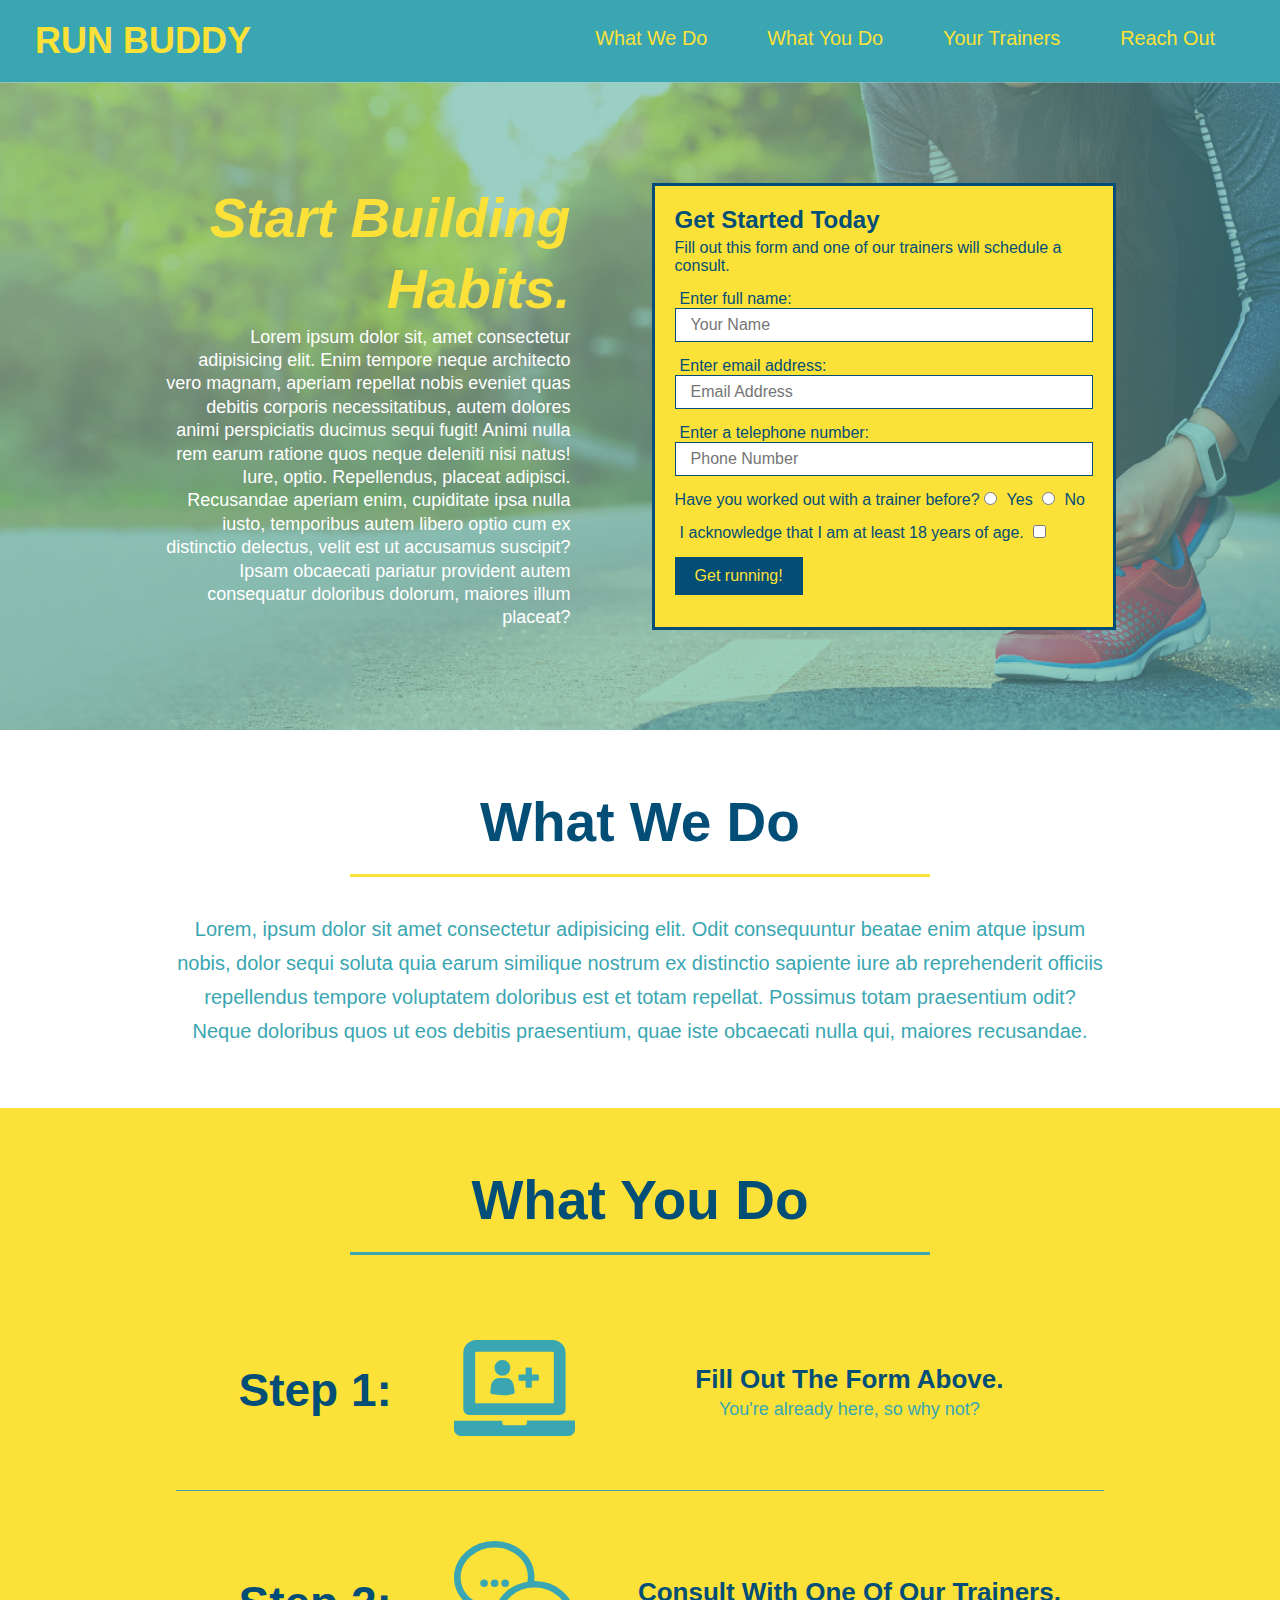
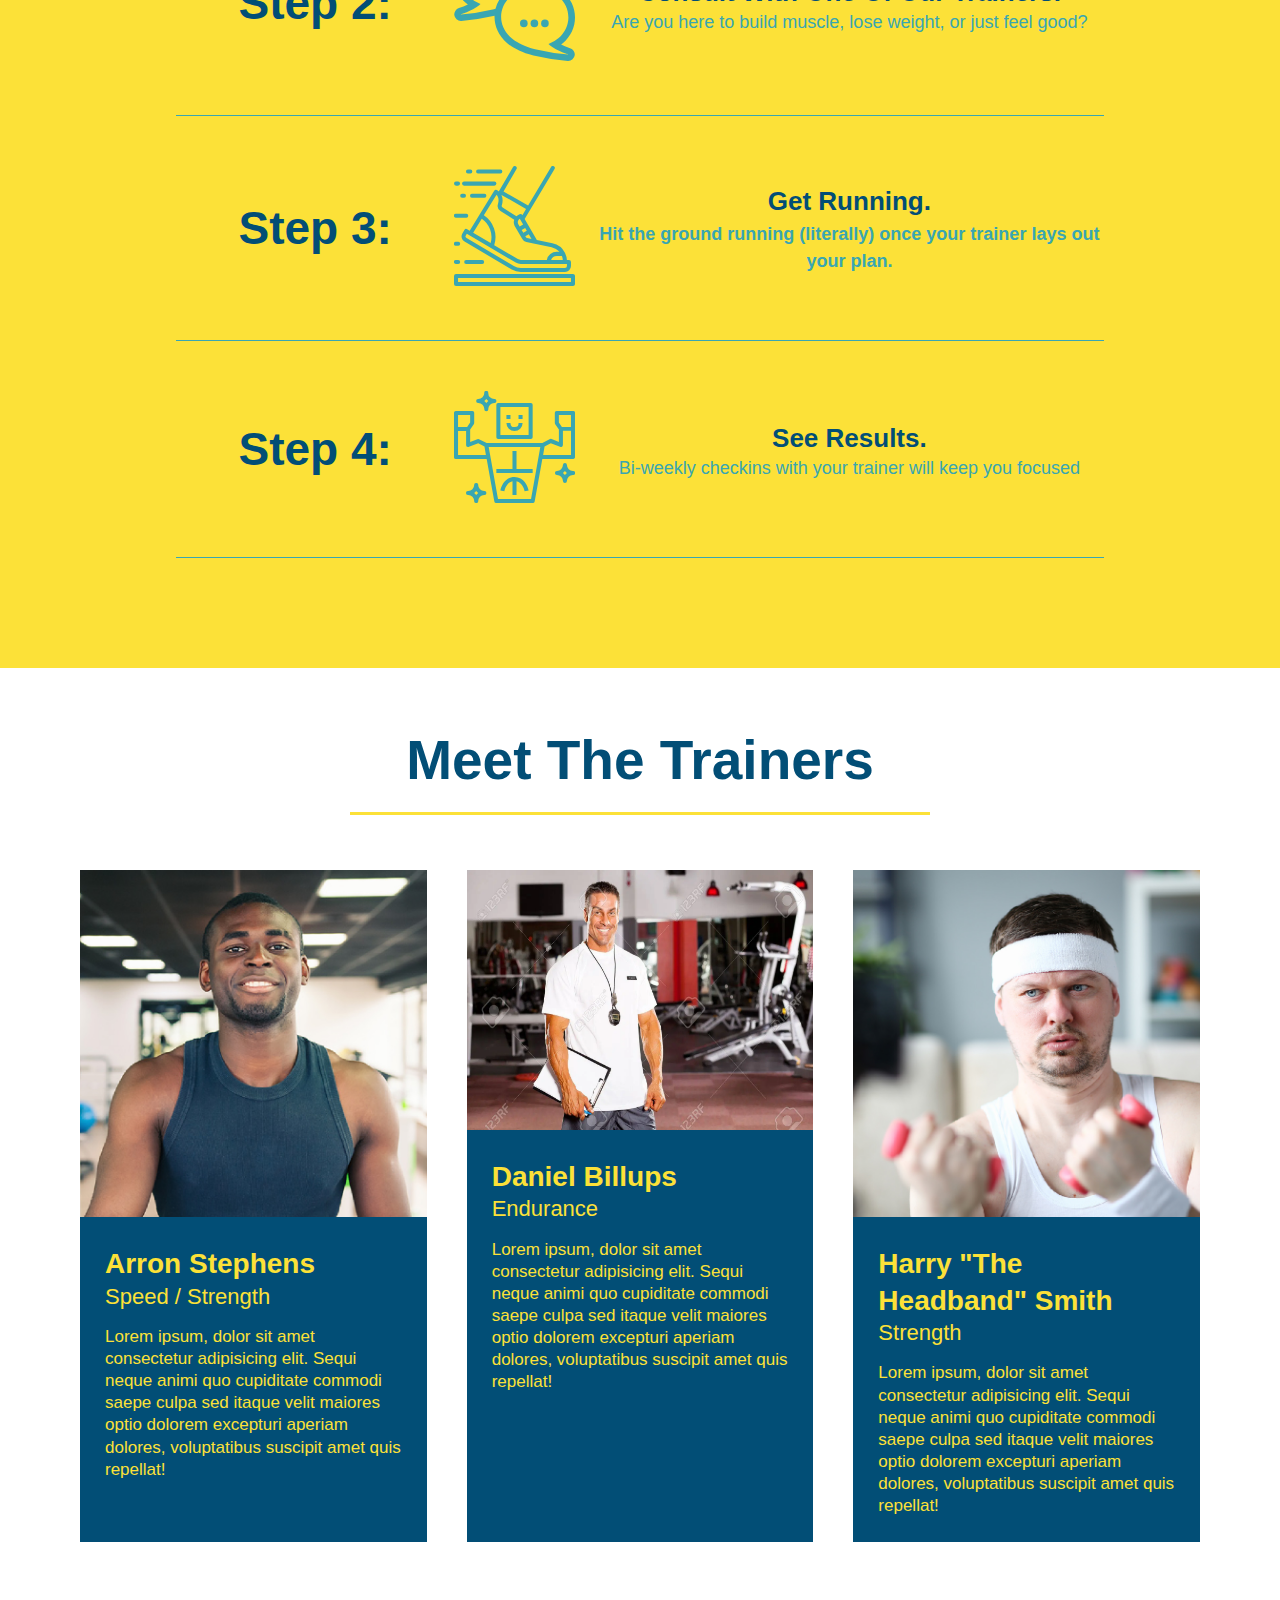
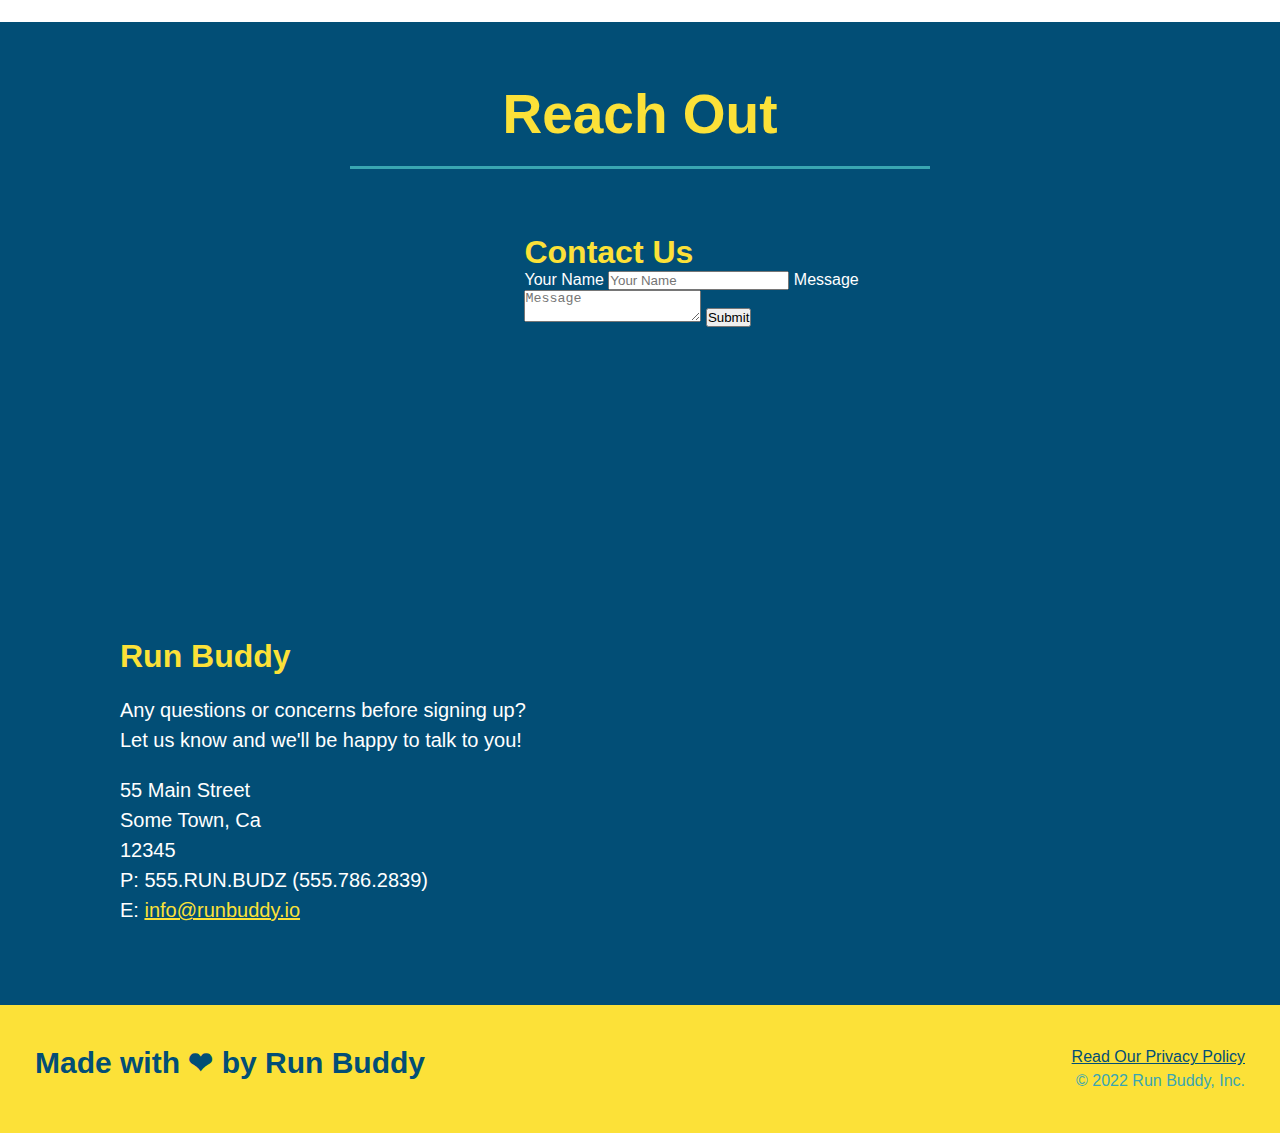
==== index.html @ 58cacbcc "flexbox added to the trainer section and turned each trainer bio into card" ====
<!DOCTYPE html>
<html lang="en">
  <head>
    <meta charset="UTF-8" />
    <meta http-equiv="X-UA-Compatible" content="IE=edge" />
    <meta name="viewport" content="width=device-width, initial-scale=1.0" />
    <!-- Stylesheet -->
    <link rel="stylesheet" href="styles.css" />
    <title>Run Buddy</title>
    <!-- icon -->
    <link rel="icon" href="images/weight.png" />
  </head>
  <body>
    <header>
      <h1>
        <a href="/">RUN BUDDY</a>
      </h1>
      <nav>
        <ul>
          <li>
            <a href="#what-we-do">What We Do</a>
          </li>
          <li>
            <a href="#what-you-do">What You Do</a>
          </li>
          <li>
            <a href="#your-trainers">Your Trainers</a>
          </li>
          <li>
            <a href="#reach-out">Reach Out</a>
          </li>
        </ul>
      </nav>
    </header>
    <!-- end navigation -->

    <!-- hero/jumbotron -->
    <section class="hero">
      <div class="hero-cta">
        <h2>Start Building Habits.</h2>
        <p>
          Lorem ipsum dolor sit, amet consectetur adipisicing elit. Enim tempore
          neque architecto vero magnam, aperiam repellat nobis eveniet quas
          debitis corporis necessitatibus, autem dolores animi perspiciatis
          ducimus sequi fugit! Animi nulla rem earum ratione quos neque deleniti
          nisi natus! Iure, optio. Repellendus, placeat adipisci. Recusandae
          aperiam enim, cupiditate ipsa nulla iusto, temporibus autem libero
          optio cum ex distinctio delectus, velit est ut accusamus suscipit?
          Ipsam obcaecati pariatur provident autem consequatur doloribus
          dolorum, maiores illum placeat?
        </p>
      </div>

      <div class="hero-form">
        <h3>Get Started Today</h3>
        <p>
          Fill out this form and one of our trainers will schedule a consult.
        </p>
        <form>
          <label for="name">Enter full name:</label>
          <input
            type="text"
            placeholder="Your Name"
            id="name"
            name="name"
            class="form-input"
          />
          <label for="email">Enter email address:</label>
          <input
            type="email"
            placeholder="Email Address"
            id="email"
            name="email"
            class="form-input"
          />
          <label for="phone">Enter a telephone number:</label>
          <input
            type="tel"
            placeholder="Phone Number"
            name="phone"
            id="phone"
            class="form-input"
          />
          <p>
            Have you worked out with a trainer before?
            <input type="radio" name="trainer-confirm" id="trainer-yes" />
            <label for="trainer-yes">Yes</label>
            <input type="radio" name="trainer-confirm" id="trainer-no" />
            <label for="trainer-no">No</label>
          </p>
          <p>
            <label for="checkbox">
              I acknowledge that I am at least 18 years of age.
            </label>
            <input type="checkbox" name="checkpoint1" id="checkbox" />
          </p>
          <button type="submit">Get running!</button>
        </form>
      </div>
    </section>
    <!-- end header -->

    <!-- "what we do" start - <section> -->
    <section id="what-we-do" class="intro">
      <div class="flex-row">
        <h2 class="section-title primary-border">What We Do</h2>
      </div>
      <div class="flex-row">
        <p>
          Lorem, ipsum dolor sit amet consectetur adipisicing elit. Odit
          consequuntur beatae enim atque ipsum nobis, dolor sequi soluta quia
          earum similique nostrum ex distinctio sapiente iure ab reprehenderit
          officiis repellendus tempore voluptatem doloribus est et totam
          repellat. Possimus totam praesentium odit? Neque doloribus quos ut eos
          debitis praesentium, quae iste obcaecati nulla qui, maiores
          recusandae.
        </p>
      </div>
    </section>
    <!-- end "what we do" -->

    <!-- "what you do" start -->
    <section id="what-you-do" class="steps">
      <div class="flex-row">
        <h2 class="section-title secondary-border">What You Do</h2>
      </div>
      <div class="step">
        <h3>Step 1:</h3>
        <div class="step-info">
          <div class="step-img">
            <img src="images/01-04-svgs/step-1.svg" alt="step-1" />
          </div>
          <div class="step-text">
            <h4>Fill Out The Form Above.</h4>
            <p>You're already here, so why not?</p>
          </div>
        </div>
      </div>
      <div class="step">
        <h3>Step 2:</h3>
        <div class="step-info">
          <div class="step-img">
        <img src="images/01-04-svgs/step-2.svg" alt="step-2" />
        </div>
        <div class="step-text">
        <h4>Consult With One Of Our Trainers.</h4>
        <p>Are you here to build muscle, lose weight, or just feel good?</p>
      </div>
    </div>
    </div>
      <div class="step">
        <h3>Step 3:</h3>
        <div class="step-info">
          <div class="step-img">
        <img src="images/01-04-svgs/step-3.svg" alt="step-3" />
      </div>
      <div class="step-text">
         <h4>Get Running.</span>
        <p>
          Hit the ground running (literally) once your trainer lays out your
          plan.
        </p>
      </div>
      </div>
      </div>
      <div class="step">
        <h3>Step 4:</h3>
        <div class="step-info">
          <div class="step-img">
            <img src="images/01-04-svgs/step-4.svg" alt="step-4" />
          </div>
        <div class="step-text">
         <h4>See Results.</h4>
        <p>Bi-weekly checkins with your trainer will keep you focused</p>
      </div>
    </div>
    </div>
    </section>
    <!-- "what you do" end -->

    <!-- "meet the trainers" start -->
    <section id="your-trainers" >
      <div class="flex-row">
        <h2 class="section-title primary-border">Meet The Trainers</h2>
      </div>
      <div class="trainers">
      <article class="trainer">
        <img
          src="images/trainer-1.jpg"
          alt="Arron Stephens in his workout clothes, ready to pump iron"
        />
        <div class="trainer-bio">
          <h3 class="trainer-name">Arron Stephens</h3>
          <h4 class="trainer-role">Speed / Strength</h4>
          <p>
            Lorem ipsum, dolor sit amet consectetur adipisicing elit. Sequi
            neque animi quo cupiditate commodi saepe culpa sed itaque velit
            maiores optio dolorem excepturi aperiam dolores, voluptatibus
            suscipit amet quis repellat!
          </p>
        </div>
      </article>

      <article class="trainer">
        <img
          src="images/trainer-2.jpg" alt="Daniel Billups cooling off after a workout" style="height: 16.2rem"/>
        <div class="trainer-bio">
          <h3 class="trainer-name">Daniel Billups</h3>
          <h4 class="trainer-role">Endurance</h4>
          <p>
            Lorem ipsum, dolor sit amet consectetur adipisicing elit. Sequi
            neque animi quo cupiditate commodi saepe culpa sed itaque velit
            maiores optio dolorem excepturi aperiam dolores, voluptatibus
            suscipit amet quis repellat!
          </p>
        </div>
        
      </article>
      <article class="trainer">
        <img
          src="images/trainer-3.jpg"
          alt="Harry Smith wearing a headband and lifting comically small pink weights"
        />
        <div class="trainer-bio">
          <h3 class="trainer-name">Harry "The Headband" Smith</h3>
          <h4 class="trainer-role">Strength</h4>
          <p>
            Lorem ipsum, dolor sit amet consectetur adipisicing elit. Sequi
            neque animi quo cupiditate commodi saepe culpa sed itaque velit
            maiores optio dolorem excepturi aperiam dolores, voluptatibus
            suscipit amet quis repellat!
          </p>
        </div>
      </article>
    </div>
    </section>
    <!-- "meet the trainers" end -->

    <!-- "reach out" start -->
    <section id="reach-out" class="contact">
      <div class="flex-row">
        <h2 class="section-title secondary-border">Reach Out</h2>
      </div>
      <div class="contact-info">
        <iframe
          src="https://www.google.com/maps/embed?pb=!1m14!1m12!1m3!1d12182.30520634488!2d-74.0652613!3d40.2407219!2m3!1f0!2f0!3f0!3m2!1i1024!2i768!4f13.1!5e0!3m2!1sen!2sus!4v1561060983193!5m2!1sen!2sus"
          frameborder="0"
          style="border: 0"
          allowfullscreen
        >
        </iframe>

        <div class="contact-form">
          <h3>Contact Us</h3>
          <form>
            <label for="contact-name">Your Name</label>
            <input type="text" id="contact-name" placeholder="Your Name" />

            <label for="contact-message">Message</label>
            <textarea id="contact-message" placeholder="Message"></textarea>

            <button type="submit">Submit</button>
          </form>
        </div>

        <div>
          <h3>Run Buddy</h3>
          <p>
            Any questions or concerns before signing up?
            <br />
            Let us know and we'll be happy to talk to you!
          </p>

          <address>
            55 Main Street <br />
            Some Town, Ca <br />
            12345<br />
            P: 555.RUN.BUDZ (555.786.2839)<br />
            E: <a href="mailto:info@runbuddy.io">info@runbuddy.io</a>
          </address>
        </div>
      </div>
    </section>

    <!-- footer -->
    <section class="footer-section">
      <footer>
        <h2>Made with ❤ by Run Buddy</h2>
        <div>
          <a href="policies.html">Read Our Privacy Policy</a><br />
          <p>&copy; 2022 Run Buddy, Inc.</p>
        </div>
      </footer>
    </section>
  </body>
</html>
---- styles.css ----
* {
  box-sizing: border-box;
  margin: 0;
  padding: 0;
  scroll-behavior: smooth;
}

body {
  color: #39a6b2;
  font-family: Helvetica, Arial, sans-serif;
}

/* HEADER / NAV BAR STYLES START */

header {
  padding: 20px 35px;
  background-color: #39a6b2;
  display: flex;
  justify-content: space-between;
  flex-wrap: wrap;
}

header h1 {
  font-weight: bold;
  margin: 0;
  font-size: 36px;
  color: #fce138;
}

header a {
  text-decoration: none;
  color: #fce138;
}

header nav {
  margin: 7px 0;
}

header nav ul {
  display: flex;
  flex-wrap: wrap;
  justify-content: space-between;
  align-items: center;
  list-style: none;
}

header nav ul li a {
  margin: 0 30px;
  font-weight: lighter;
  font-size: 1.55vw;
}

/* HEADER / NAVBAR STYLES END */

/* FOOTER STYLES START */
.footer-section {
  padding: 0;
}

footer {
  background: #fce138;
  padding: 40px 35px;
  width: 100%;
  display: flex;
  justify-content: space-between;
  flex-wrap: wrap;
}

footer h2 {
  color: #024e76;
  font-size: 30px;
  margin: 0;
}

footer div {
  line-height: 1.5;
  text-align: right;
}

footer a {
  color: #024e76;
}
/* END FOOTER STYLES */

/* STYLE ALL SECTION TAGS */
section {
  padding: 60px;
}

/* HERO STYLES START */
.hero {
  background-image: url("images/hero-bg.jpg");
  background-size: cover;
  background-position: center;
  display: flex;
  flex-wrap: wrap;
  justify-content: center;
}

.hero-cta {
  width: 35%;
  text-align: right;
  margin: 3.5%;
  color: #fff;
  font-size: 18px;
  line-height: 1.3;
}

.hero-cta h2 {
  font-style: italic;
  font-size: 55px;
  color: #fce138;
}

.hero-form {
  border: 3px solid #024e76;
  background-color: #fce138;
  padding: 20px;
  color: #024e76;
  width: 40%;
  margin: 3.5%;
}

.hero-form h3 {
  font-size: 24px;
  margin: 0;
}
.hero-form p {
  margin: 5px 0 15px 0;
}

.form-input {
  border: 1px solid #024e76;
  display: block;
  padding: 7px 15px;
  font-size: 16px;
  color: #024e76;
  width: 100%;
  margin-bottom: 15px;
}

.hero-form label {
  margin: 0 5px;
}

.hero-form button {
  color: #fce138;
  background-color: #024e76;
  border: none;
  padding: 10px 20px;
  font-size: 16px;
}
/* HERO STYLES END */

/* SECTION TITLE STYLES START */
.section-title {
  font-size: 55px;
  border-bottom: 3px solid;
  color: #024e76;
  padding-bottom: 20px;
  text-align: center;
  margin: 0 auto 35px auto;
  width: 50%;
}

.primary-border {
  border-color: #fce138;
}

.secondary-border {
  border-color: #39a6b2;
}
/* SECTION TITLE STYLES END */

/* WHAT WE DO STYLES */
.intro {
}

.intro p {
  line-height: 1.7;
  color: #39a6b2;
  width: 80%;
  margin: 0 auto;
  font-size: 20px;
  text-align: center;
}
/* WHAT YOU DO STYLES END */

/* WHAT YOU DO STYLES START */
.steps {
  text-align: center;
  background: #fce138;
}

.step {
  margin: 50px auto;
  padding-bottom: 50px;
  width: 80%;
  border-bottom: 1px solid #39a6b2;
  display: flex;
  flex-wrap: wrap;
  align-items: center;
  justify-content: space-between;
}

.steps div {
}

.step-img {
  flex: 1 12%;
  margin-right: 20px;
}

.step-img img {
  max-width: 100%;
}

.step-info {
  flex: 2 70%;
  display: flex;
  flex-wrap: wrap;
  align-items: center;
}

.step h3 {
  color: #024e76;
  font-size: 46px;
  flex: 1 30%;
}

.step-text {
  flex: 12;
}

.step-text h4 {
  font-size: 26px;
  line-height: 1.5;
  color: #024e76;
}

.step-text p {
  color: #39a6b2;
  font-size: 18px;
}
/* WHAT YOU DO STYLES END */

/* MEET THE TRAINERS START */
.trainers {
  width: 100%;
  margin: 0 auto;
  display: flex;
  flex-wrap: wrap;
  justify-content: space-around;
}

.trainer {
  margin: 20px;
  background: #024e76;
  color: #fce138;
  flex: 1;
}

.trainer img {
  width: 100%;
}

.trainer-bio {
  padding: 25px;
  line-height: 1.3;
}

.trainer-bio h3 {
  font-size: 28px;
}

.trainer-bio h4 {
  font-weight: lighter;
  font-size: 22px;
  margin-bottom: 15px;
}

.trainer-bio p {
  font-size: 17px;
  
}
/* TRAINER STYLES END */

/* REACH OUT STYLES START */
.contact {
  background: #024e76;
}

.contact h2 {
  color: #fce138;
}

.contact-info iframe {
  width: 400px;
  height: 400px;
}

.contact-info div {
  width: 410px;
  display: inline-block;
  vertical-align: top;
  text-align: left;
  margin: 30px 0 0 60px;
  color: white;
}

.contact-info h3 {
  color: #fce138;
  font-size: 32px;
}

.contact-info p,
.contact-info address {
  margin: 20px 0;
  line-height: 1.5;
  font-size: 20px;
  font-style: normal;
}

.contact-info a {
  color: #fce138;
}

/* REACH OUT STYLES END */

/* UTILITIES */
.text-left {
  text-align: left;
}

.text-right {
  text-align: right;
}

.flex-row {
  display: flex;
}

.flex-column {
  display: flex;
  flex-direction: column;
}
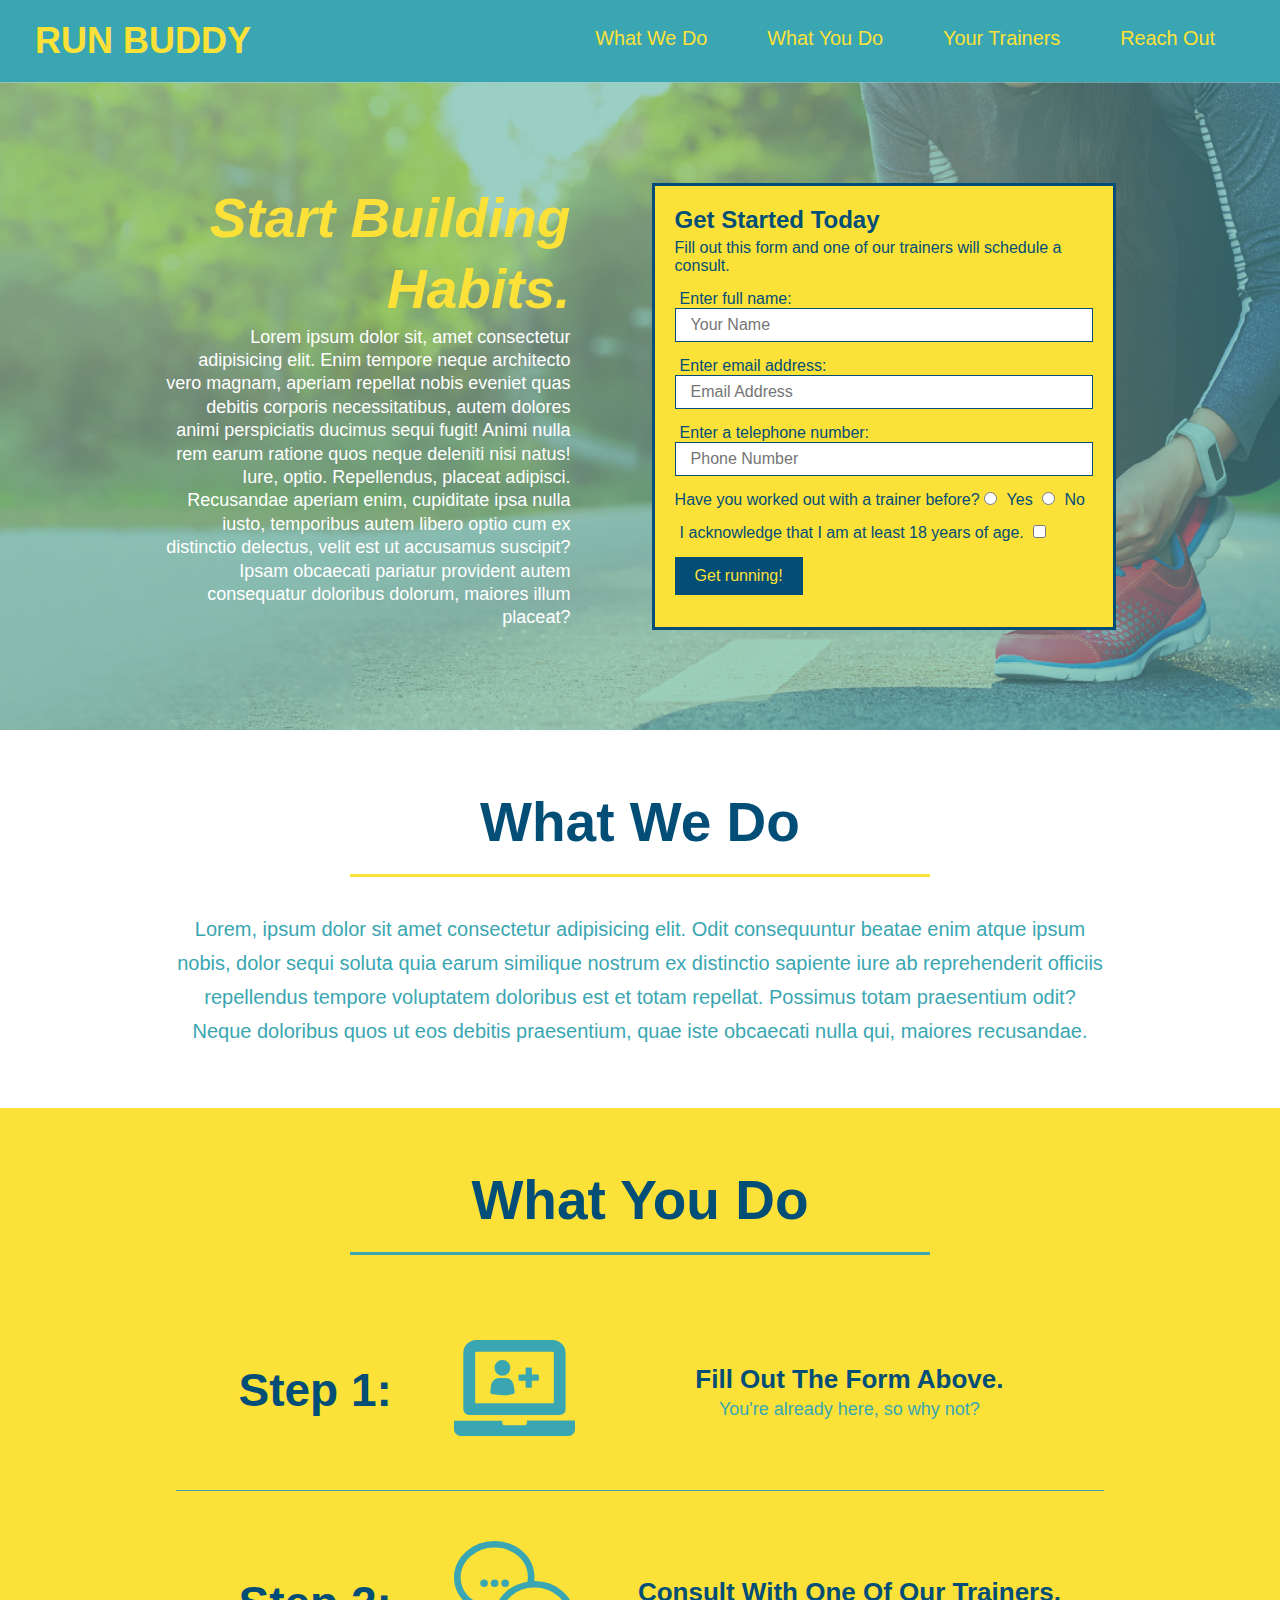
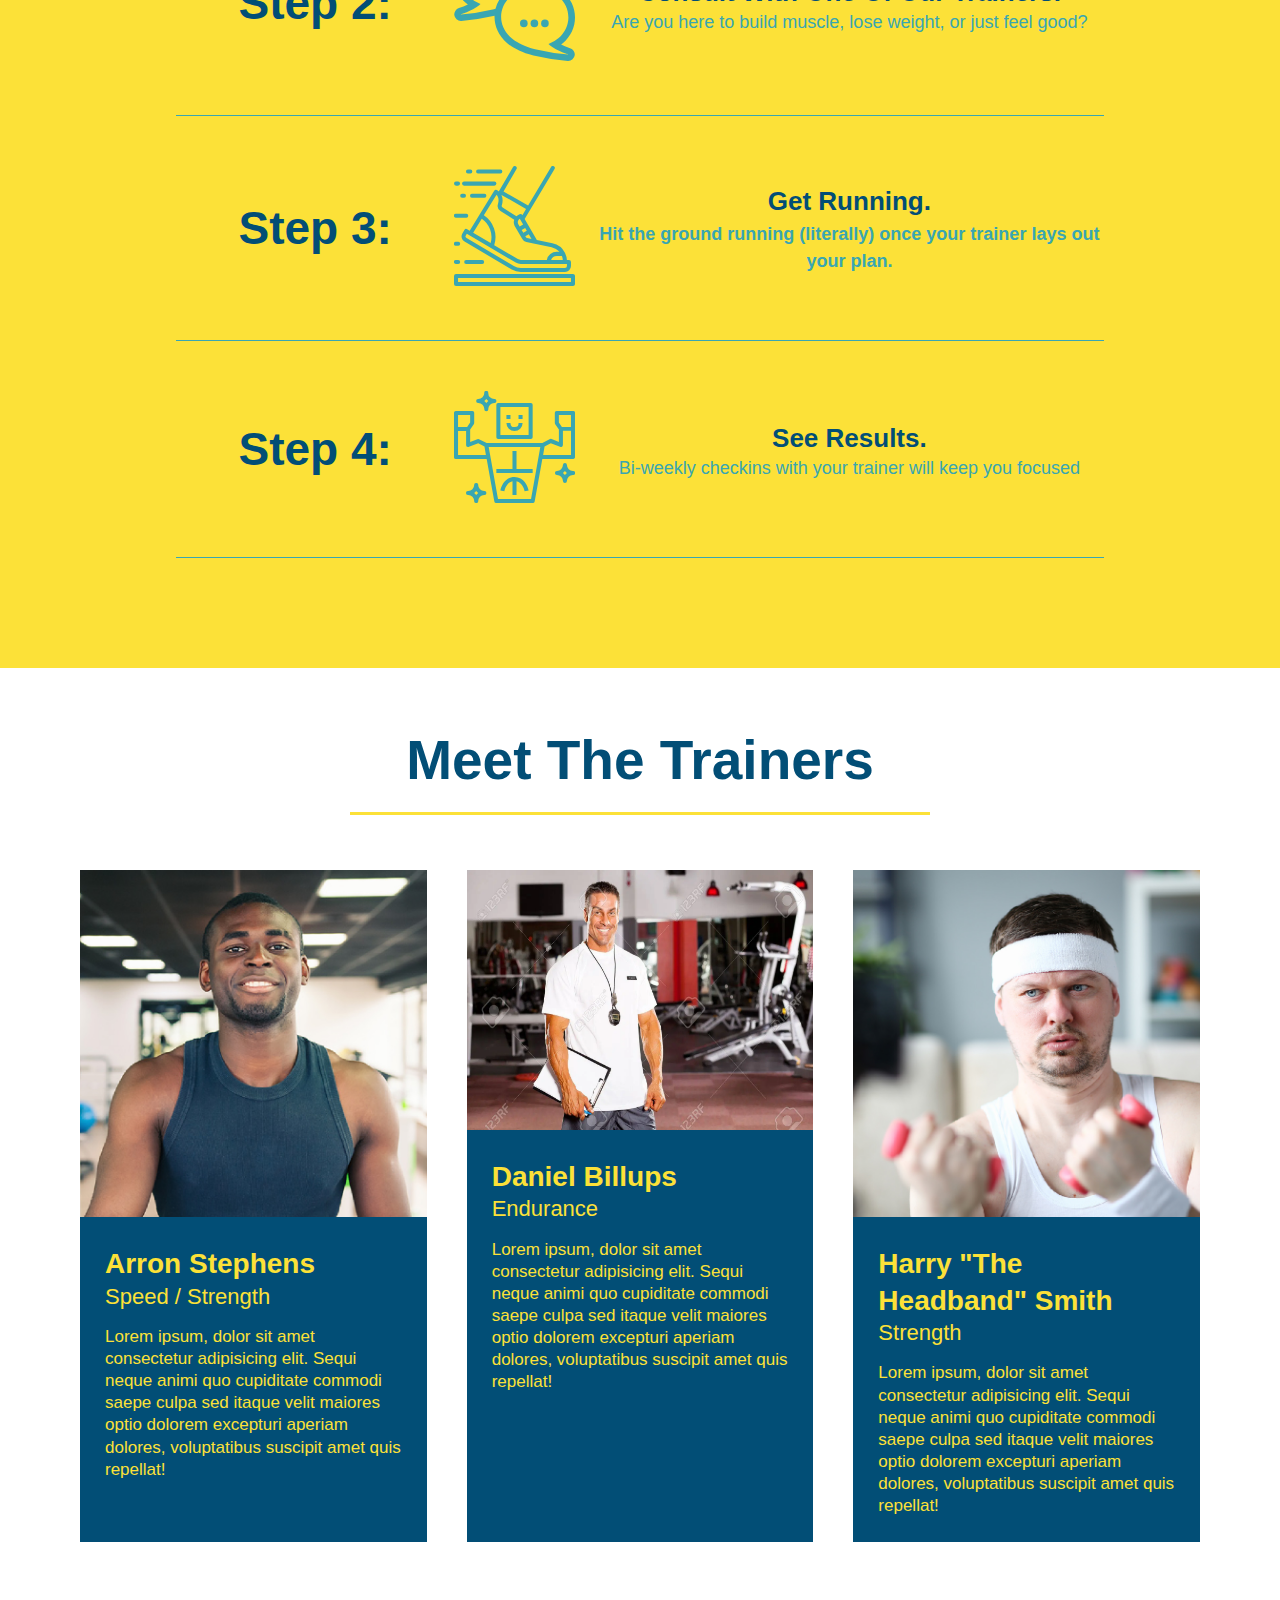
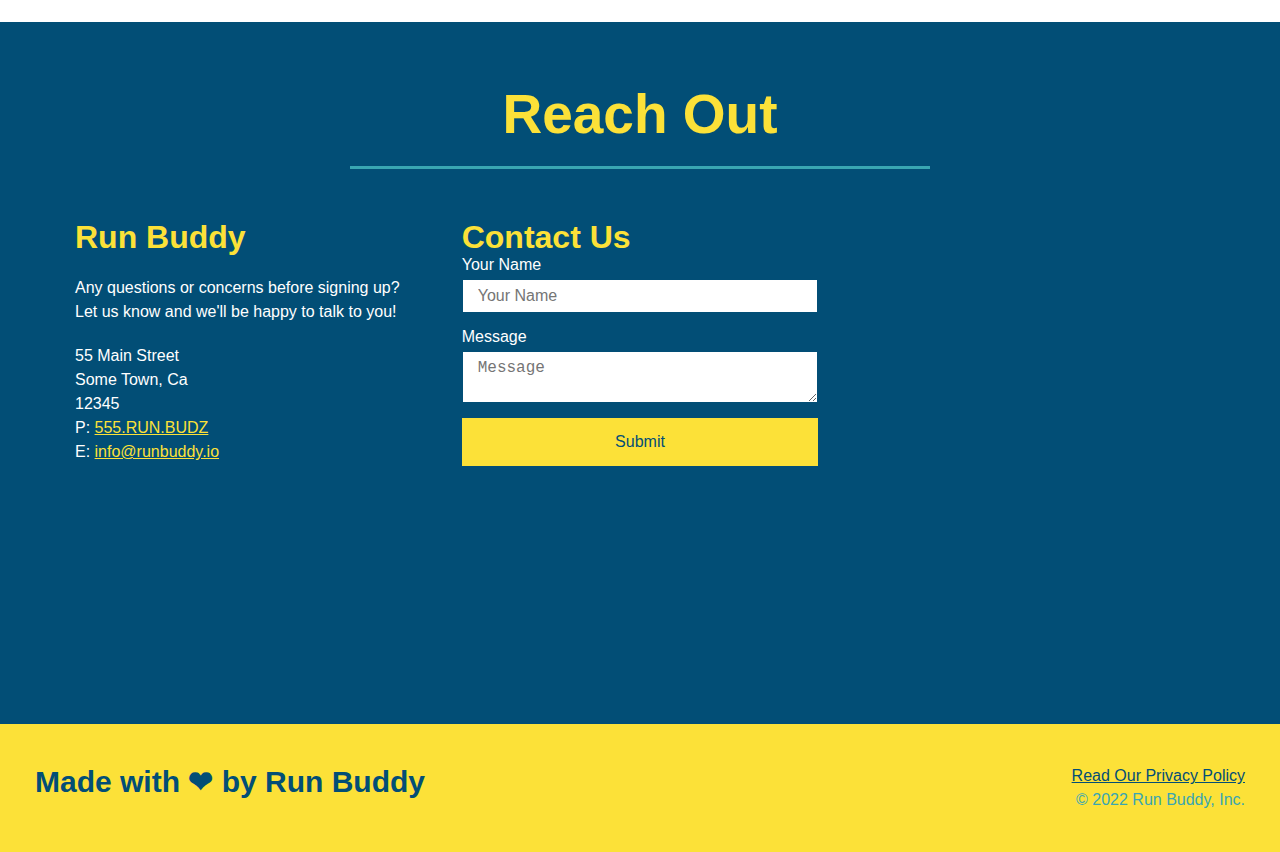
==== commit 9d1eead1: "finished flexbox additions to contact section" ====
--- a/index.html
+++ b/index.html
@@ -242,6 +242,35 @@
         <h2 class="section-title secondary-border">Reach Out</h2>
       </div>
       <div class="contact-info">
+      <div>
+        <h3>Run Buddy</h3>
+        <p>
+          Any questions or concerns before signing up?
+          <br />
+          Let us know and we'll be happy to talk to you!
+        </p>
+
+        <address>
+          55 Main Street <br />
+          Some Town, Ca <br />
+          12345<br />
+          P: <a href="tel:5557862839">555.RUN.BUDZ</a><br/>
+          E: <a href="mailto:info@runbuddy.io">info@runbuddy.io</a>
+        </address>
+      </div>
+      <div class="contact-form">
+        <h3>Contact Us</h3>
+        <form>
+          <label for="contact-name">Your Name</label>
+          <input type="text" id="contact-name" placeholder="Your Name" />
+
+          <label for="contact-message">Message</label>
+          <textarea id="contact-message" placeholder="Message"></textarea>
+
+          <button type="submit">Submit</button>
+        </form>
+      </div>
+      <div class="contact-info">
         <iframe
           src="https://www.google.com/maps/embed?pb=!1m14!1m12!1m3!1d12182.30520634488!2d-74.0652613!3d40.2407219!2m3!1f0!2f0!3f0!3m2!1i1024!2i768!4f13.1!5e0!3m2!1sen!2sus!4v1561060983193!5m2!1sen!2sus"
           frameborder="0"
@@ -249,37 +278,8 @@
           allowfullscreen
         >
         </iframe>
-
-        <div class="contact-form">
-          <h3>Contact Us</h3>
-          <form>
-            <label for="contact-name">Your Name</label>
-            <input type="text" id="contact-name" placeholder="Your Name" />
-
-            <label for="contact-message">Message</label>
-            <textarea id="contact-message" placeholder="Message"></textarea>
-
-            <button type="submit">Submit</button>
-          </form>
-        </div>
-
-        <div>
-          <h3>Run Buddy</h3>
-          <p>
-            Any questions or concerns before signing up?
-            <br />
-            Let us know and we'll be happy to talk to you!
-          </p>
-
-          <address>
-            55 Main Street <br />
-            Some Town, Ca <br />
-            12345<br />
-            P: 555.RUN.BUDZ (555.786.2839)<br />
-            E: <a href="mailto:info@runbuddy.io">info@runbuddy.io</a>
-          </address>
-        </div>
-      </div>
+      </div>
+    </div>
     </section>
 
     <!-- footer -->
--- a/styles.css
+++ b/styles.css
@@ -294,17 +294,22 @@
   color: #fce138;
 }
 
+.contact-info {
+  display: flex;
+  justify-content: space-between;
+  flex-wrap: wrap;
+}
+
+.contact-info > * {
+  flex: 1;
+  margin: 15px;
+}
+
 .contact-info iframe {
-  width: 400px;
   height: 400px;
 }
 
 .contact-info div {
-  width: 410px;
-  display: inline-block;
-  vertical-align: top;
-  text-align: left;
-  margin: 30px 0 0 60px;
   color: white;
 }
 
@@ -317,8 +322,29 @@
 .contact-info address {
   margin: 20px 0;
   line-height: 1.5;
-  font-size: 20px;
+  font-size: 16px;
   font-style: normal;
+}
+
+.contact-form input, .contact-form textarea {
+  border: 1px solid #024e76;
+  display: block;
+  padding: 7px 15px;
+  font-size: 16px;
+  color: #024e76;
+  width: 100%;
+  margin-bottom: 15px;
+  margin-top: 5px;
+}
+
+.contact-form button {
+  width: 100%;
+  border: none;
+  background: #fce138;
+  color: #024e76;
+  text-align: center;
+  padding: 15px 0;
+  font-size: 16px;
 }
 
 .contact-info a {
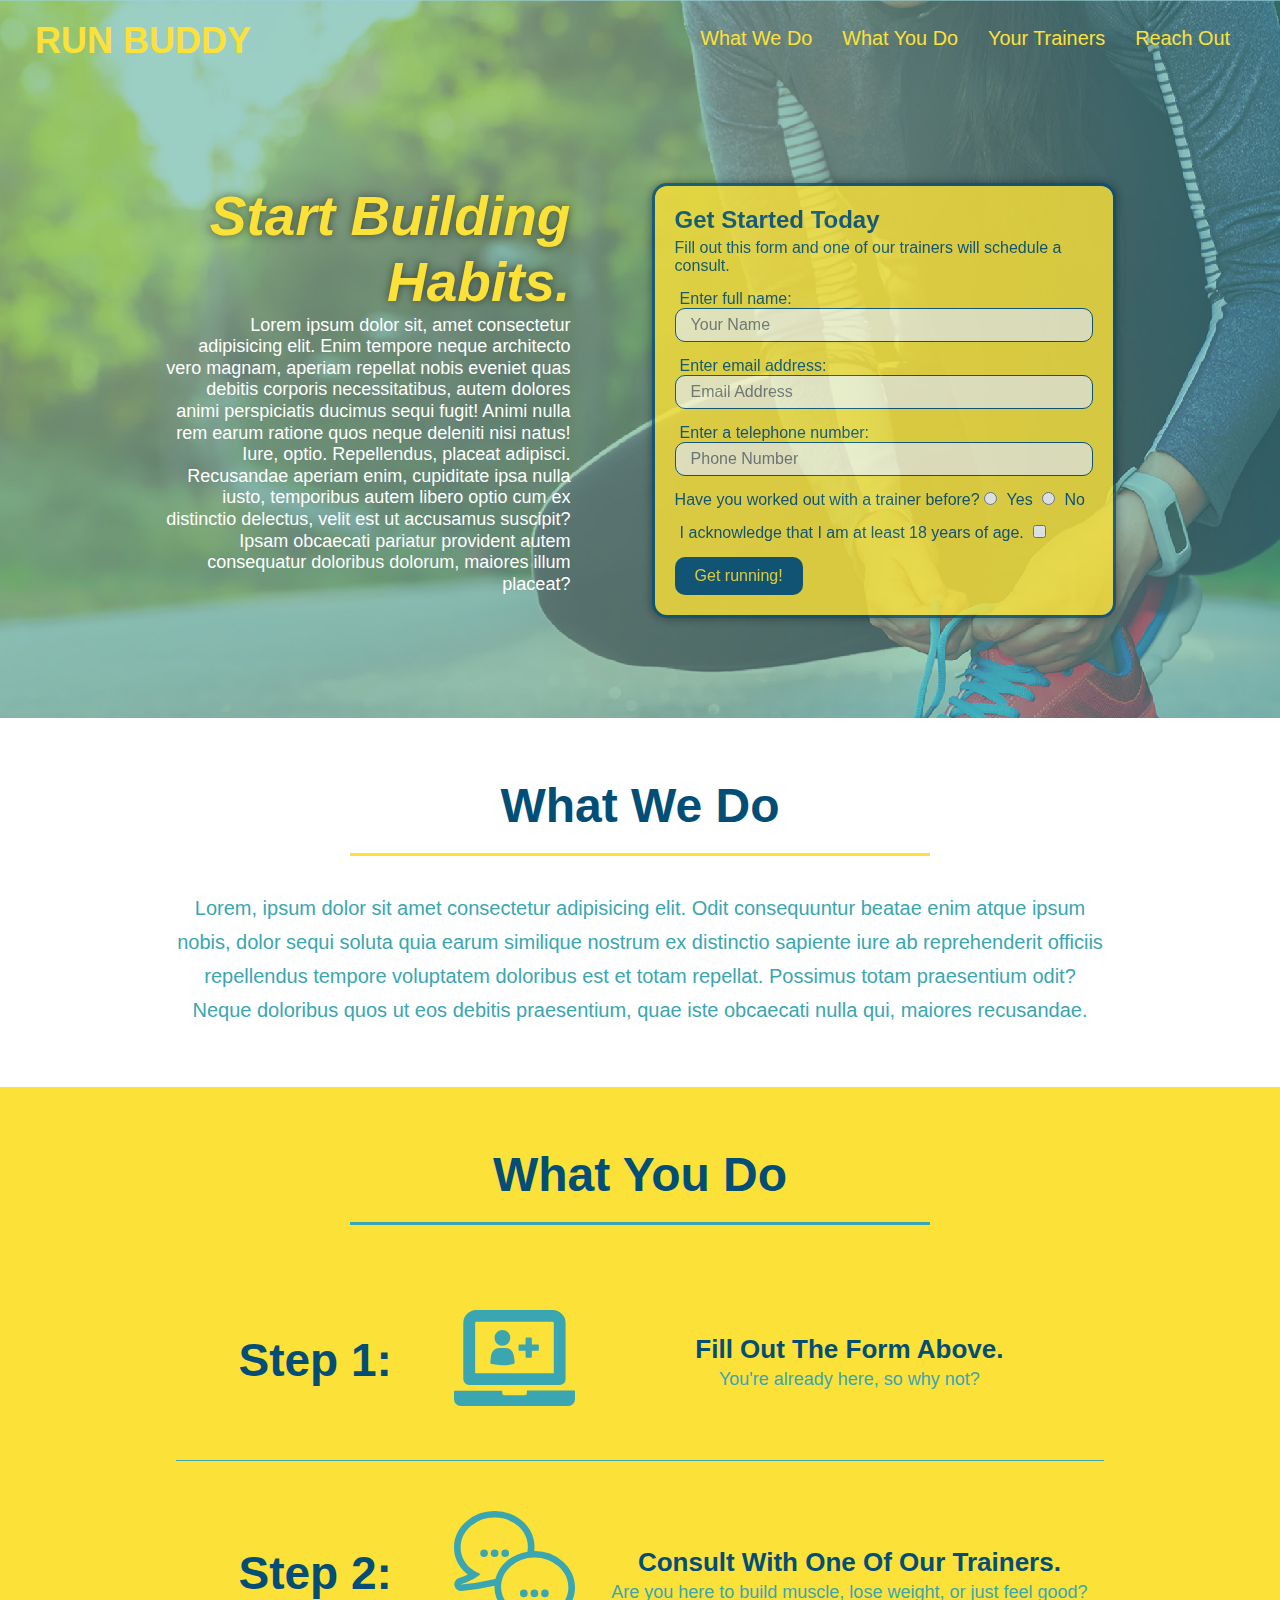
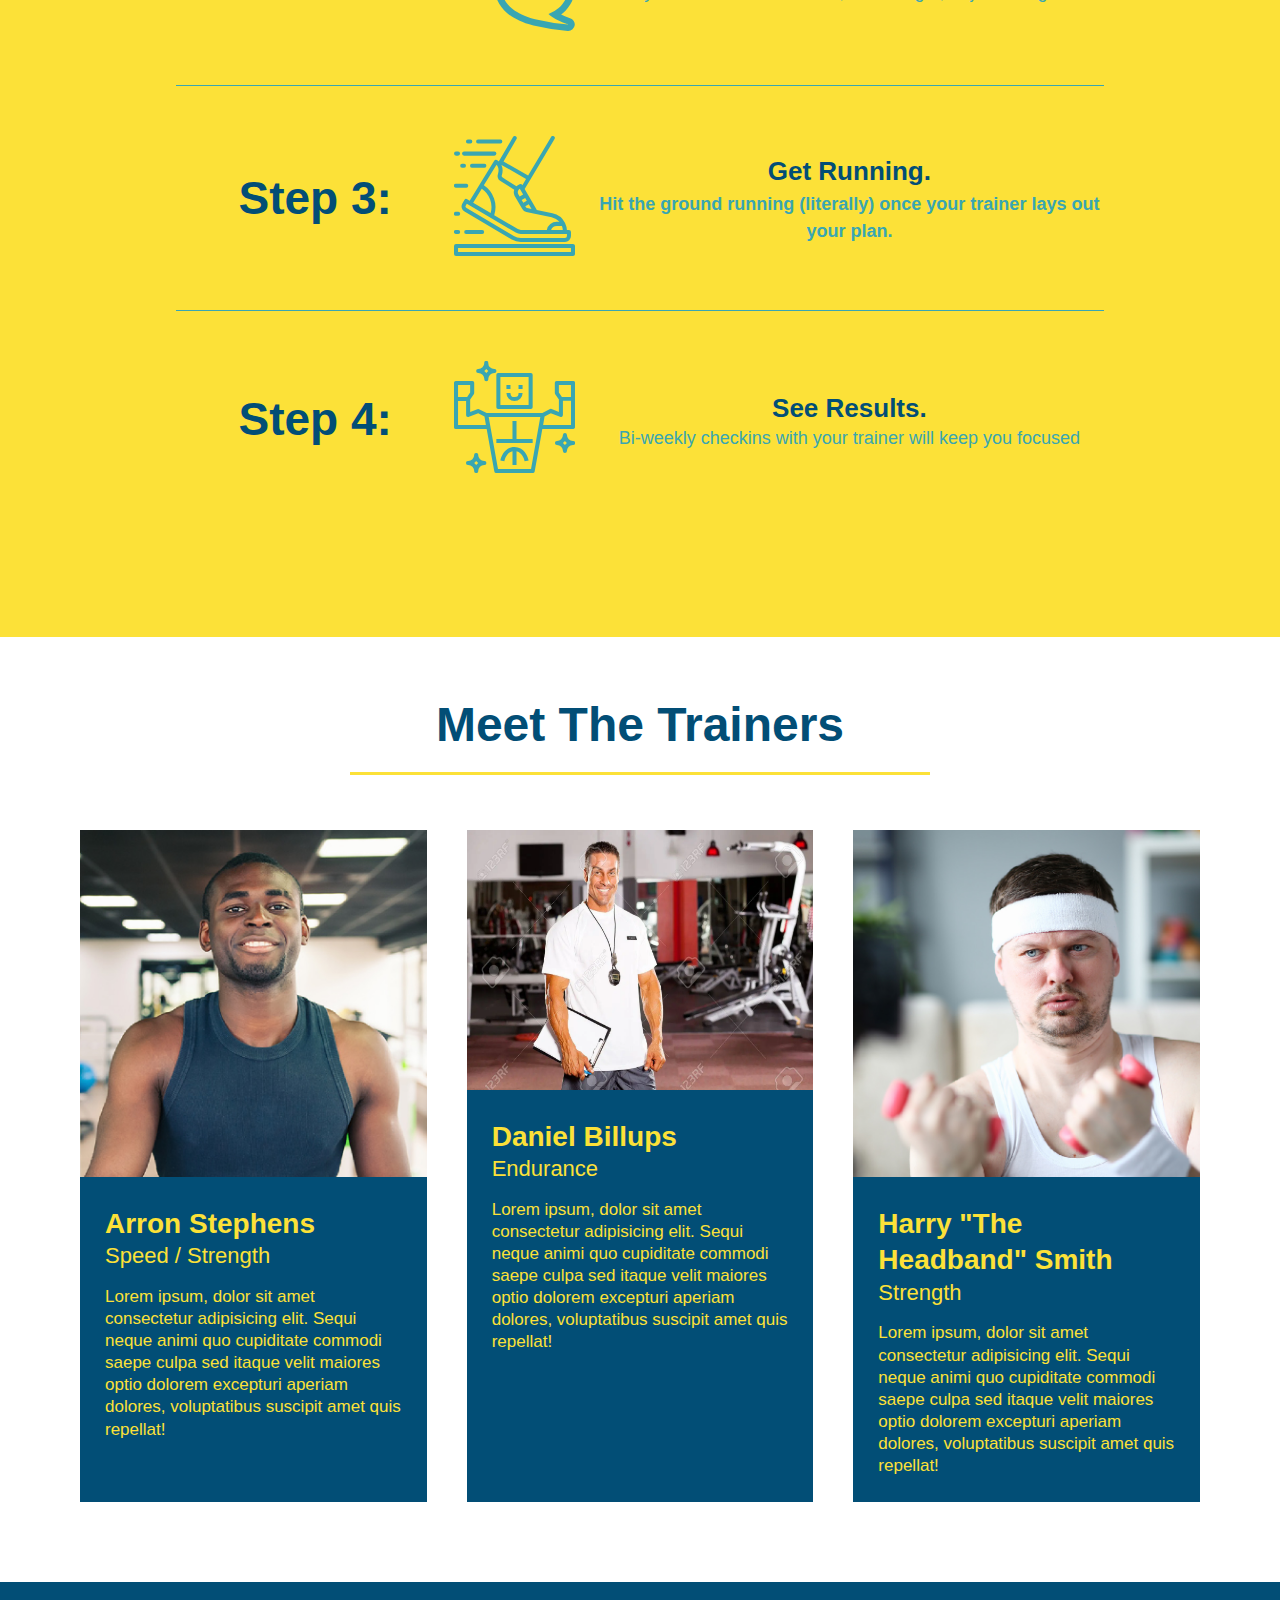
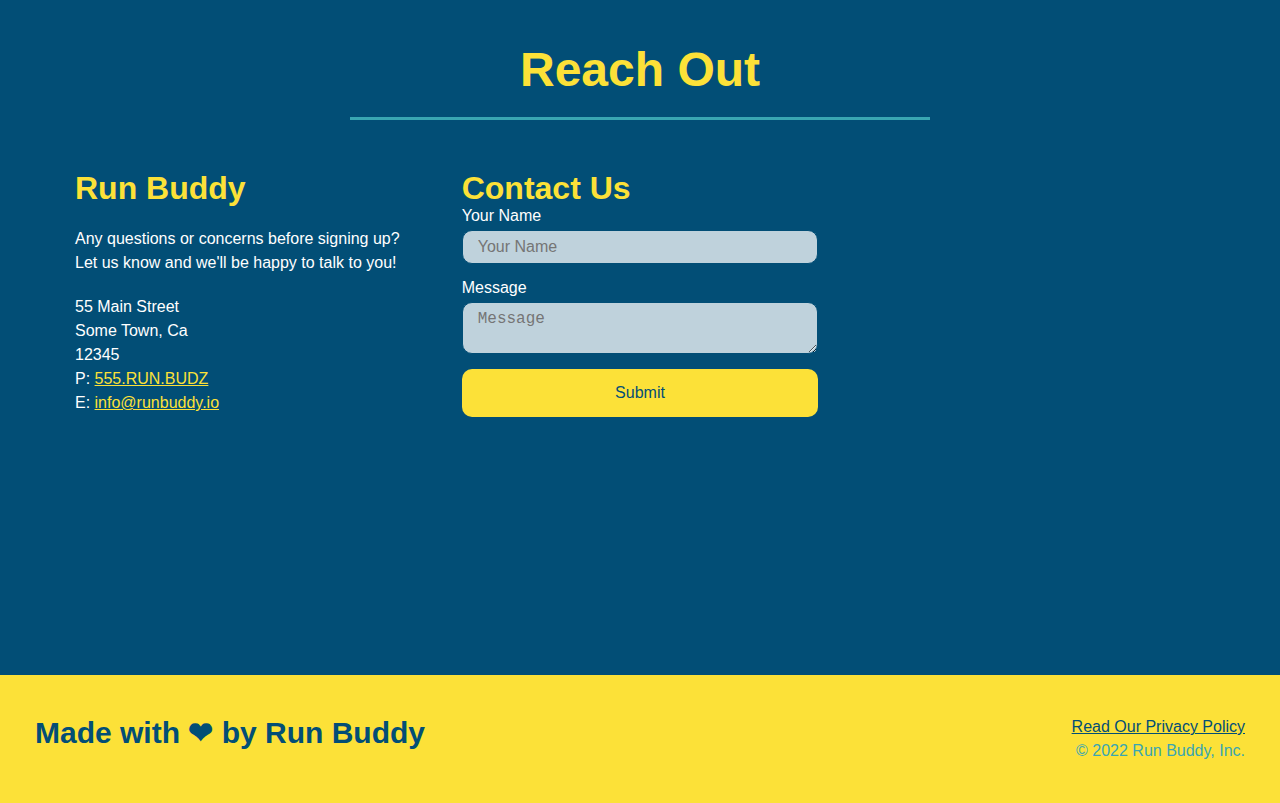
==== commit 9b6a5b11: "added more styles and features" ====
--- a/index.html
+++ b/index.html
@@ -58,13 +58,7 @@
         </p>
         <form>
           <label for="name">Enter full name:</label>
-          <input
-            type="text"
-            placeholder="Your Name"
-            id="name"
-            name="name"
-            class="form-input"
-          />
+          <input type="text" placeholder="Your Name" id="name" name="name" class="form-input"/>
           <label for="email">Enter email address:</label>
           <input
             type="email"
--- a/styles.css
+++ b/styles.css
@@ -18,6 +18,14 @@
   display: flex;
   justify-content: space-between;
   flex-wrap: wrap;
+  position: -webkit-sticky;
+  position: sticky;
+  top: 0;
+  background-image: url("../images/hero-bg.jpg");
+  background-size: cover;
+  background-position: center;
+  background-attachment: fixed;
+  background-position: 80%;
 }
 
 header h1 {
@@ -45,9 +53,16 @@
 }
 
 header nav ul li a {
-  margin: 0 30px;
+  padding: 10px 15px;
   font-weight: lighter;
   font-size: 1.55vw;
+}
+
+header nav ul li a:hover {
+  background: #fce138;
+  color: #024e76;
+  border-radius: 15px;
+  text-shadow: none;
 }
 
 /* HEADER / NAVBAR STYLES END */
@@ -95,6 +110,9 @@
   display: flex;
   flex-wrap: wrap;
   justify-content: center;
+  align-items: flex-start;
+  background-attachment: fixed;
+  background-position: 80%;
 }
 
 .hero-cta {
@@ -103,13 +121,14 @@
   margin: 3.5%;
   color: #fff;
   font-size: 18px;
-  line-height: 1.3;
+  line-height: 1.2;
 }
 
 .hero-cta h2 {
   font-style: italic;
   font-size: 55px;
   color: #fce138;
+  text-shadow: 0 0 10px rgba(0, 0, 0, 0.5);
 }
 
 .hero-form {
@@ -117,8 +136,11 @@
   background-color: #fce138;
   padding: 20px;
   color: #024e76;
+  box-shadow: 0 0 10px rgba(0, 0, 0, 0.5);
   width: 40%;
   margin: 3.5%;
+  opacity: 80%;
+  border-radius: 15px;
 }
 
 .hero-form h3 {
@@ -137,6 +159,13 @@
   color: #024e76;
   width: 100%;
   margin-bottom: 15px;
+  border-radius: 10px;
+  background-color: rgba(255,255,255, 0.75);
+}
+
+.form-input:focus {
+  background-color: rgba(255,255,255, 1);
+  outline: none;
 }
 
 .hero-form label {
@@ -149,12 +178,17 @@
   border: none;
   padding: 10px 20px;
   font-size: 16px;
+  border-radius: 10px;
+}
+
+.hero-form button:hover {
+  background-color: #39a6b2;  
 }
 /* HERO STYLES END */
 
 /* SECTION TITLE STYLES START */
 .section-title {
-  font-size: 55px;
+  font-size: 48px;
   border-bottom: 3px solid;
   color: #024e76;
   padding-bottom: 20px;
@@ -173,8 +207,6 @@
 /* SECTION TITLE STYLES END */
 
 /* WHAT WE DO STYLES */
-.intro {
-}
 
 .intro p {
   line-height: 1.7;
@@ -196,14 +228,14 @@
   margin: 50px auto;
   padding-bottom: 50px;
   width: 80%;
-  border-bottom: 1px solid #39a6b2;
   display: flex;
   flex-wrap: wrap;
   align-items: center;
   justify-content: space-between;
 }
 
-.steps div {
+.step:not(:last-child) {
+  border-bottom: 1px solid #39a6b2;
 }
 
 .step-img {
@@ -281,7 +313,6 @@
 
 .trainer-bio p {
   font-size: 17px;
-  
 }
 /* TRAINER STYLES END */
 
@@ -326,8 +357,10 @@
   font-style: normal;
 }
 
-.contact-form input, .contact-form textarea {
+.contact-form input,
+.contact-form textarea {
   border: 1px solid #024e76;
+  border-radius: 10px;
   display: block;
   padding: 7px 15px;
   font-size: 16px;
@@ -335,11 +368,18 @@
   width: 100%;
   margin-bottom: 15px;
   margin-top: 5px;
+  background-color: rgba(255,255,255, 0.75);
+}
+
+.contact-form input:focus, .contact-form textarea:focus {
+  background-color: rgba(255,255,255, 1);
+  outline: none;
 }
 
 .contact-form button {
   width: 100%;
   border: none;
+  border-radius: 10px;
   background: #fce138;
   color: #024e76;
   text-align: center;
@@ -347,6 +387,11 @@
   font-size: 16px;
 }
 
+.contact-form button:hover {
+  color: #fce138;
+  background: #39a6b2;
+}
+
 .contact-info a {
   color: #fce138;
 }
@@ -369,4 +414,117 @@
 .flex-column {
   display: flex;
   flex-direction: column;
+}
+
+/* MEDIA QUERY FOR SMALLER DESKTOP SCREENS AND SMALLER */
+@media screen and (max-width: 980px) {
+  header {
+    padding-bottom: 0;
+    justify-content: center;
+    position: relative;
+  }
+
+  header h1 {
+    width: 100%;
+    text-align: center;
+    text-shadow: 0 0 10px rgba(0, 0, 0, 0.5);
+  }
+
+  header nav ul {
+    margin-top: 20px;
+    width: 100%;
+    justify-content: center;
+  }
+
+  header nav ul li a {
+    font-size: 20px;
+    text-shadow: 0 0 10px rgba(0, 0, 0, 0.5);
+  }
+
+  footer h2, footer div {
+    text-align: center;
+    width: 100%;
+  }
+  
+  .hero-cta, .hero-form {
+    width: 100%;
+  }
+  
+  .hero-cta {
+    text-align: center;
+  }
+  .section-title {
+    width: 80%;
+  }
+  
+  .trainer {
+    flex: 0 70%;
+  }
+  
+  .contact-info iframe{
+    flex: 1 100%;
+  }
+  
+}
+
+/* MEDIA QUERY FOR TABLETS AND SMALLER */
+@media screen and (max-width: 768px) {
+   section {
+    padding: 30px 15px;
+  }
+
+  .step h3 {
+    flex: 1 100%;
+    text-align: center;
+  }
+
+  .step-info {
+    flex: 2 100%;
+    text-align: center;
+    justify-content: center;
+  }
+
+  .step-img {
+    flex: 0 32%;
+    margin-right: 0;
+    margin-top: 15px;
+    margin-bottom: 15px;
+  }
+
+  .step-text {
+    flex: 100%;  
+  }
+  
+}
+
+/* MEDIA QUERY FOR MOBILE PHONES AND SMALLER */
+@media screen and (max-width: 575px) {
+  .hero-form button {
+    width: 100%;
+  }
+
+  .section-title {
+    width: 95%;
+  }
+
+  .intro p {
+    width: 100%;
+  }
+
+  .trainer {
+    flex: 0 100%;
+  }
+
+  .contact-info {
+    text-align: center;
+  }
+
+  .contact-info > * {
+    flex: 0 100%;
+  }
+
+  .contact-form {
+    order: 3;
+  }
+  
 }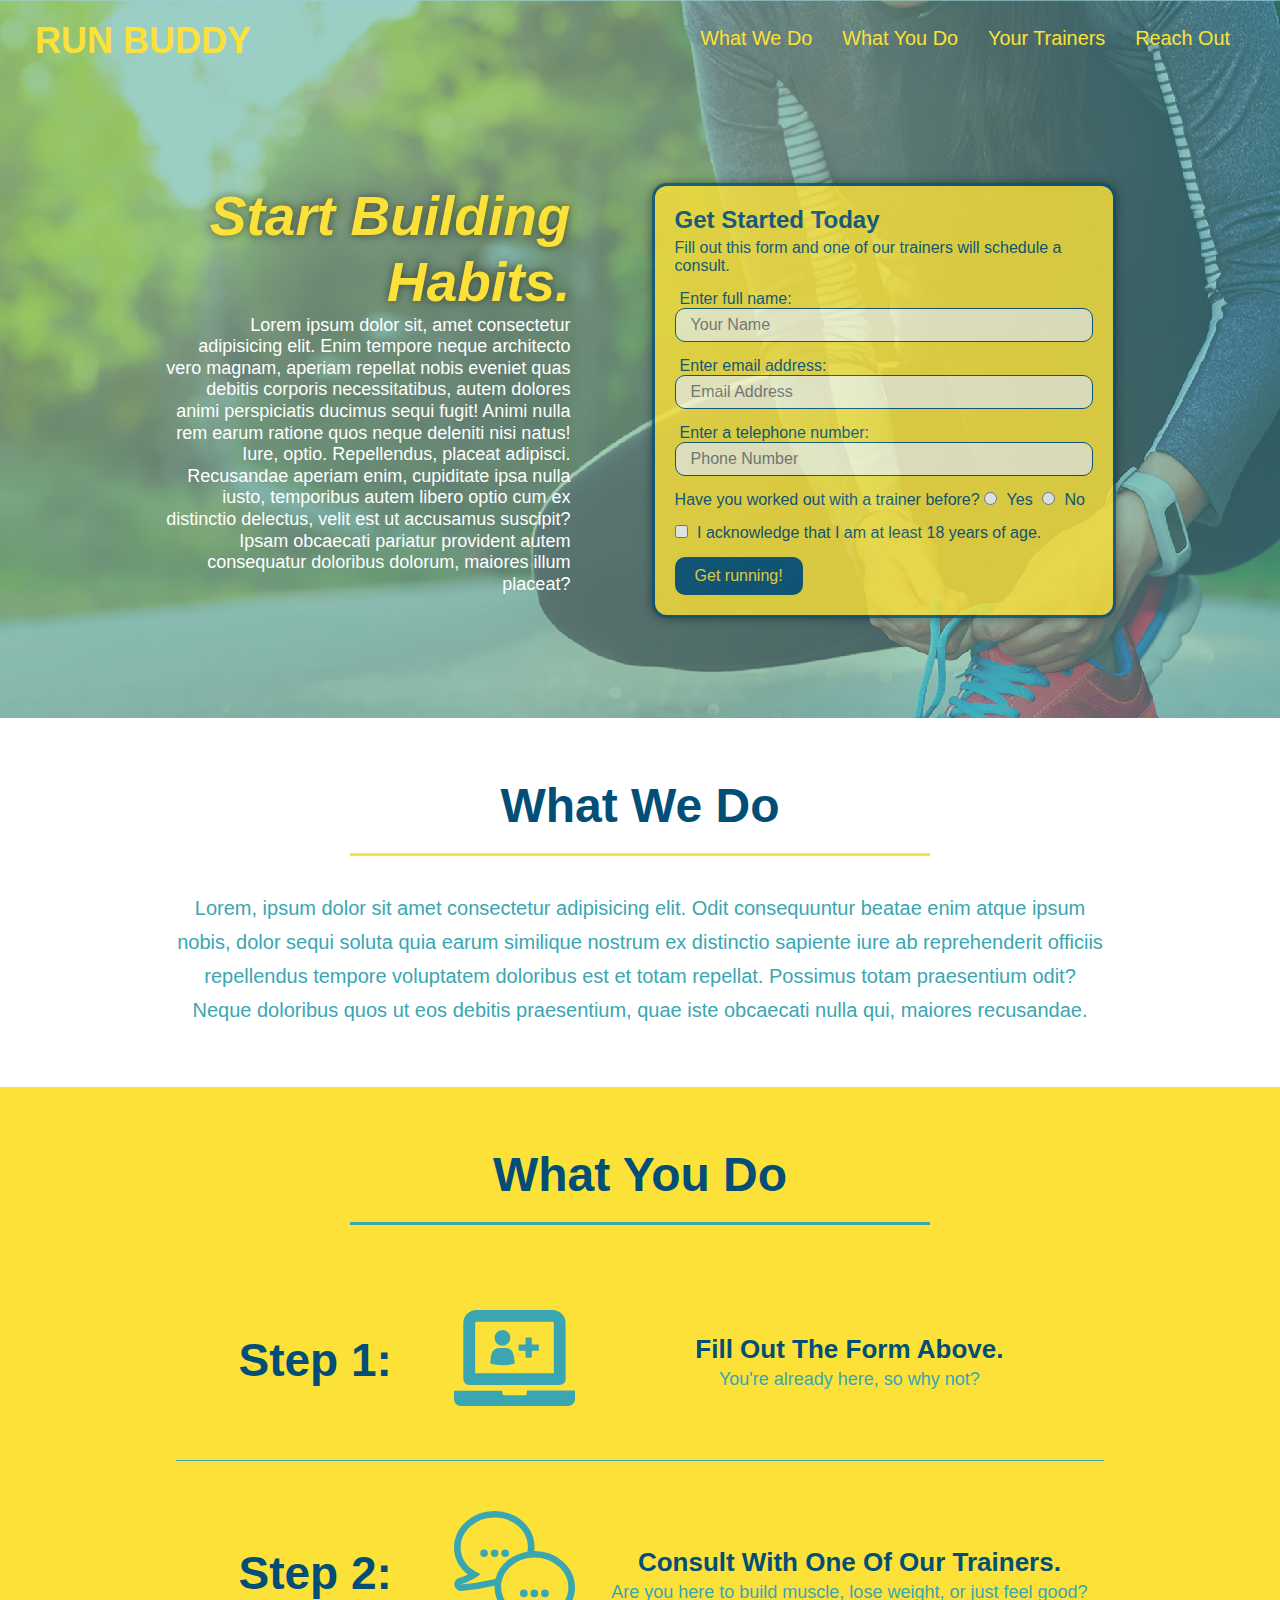
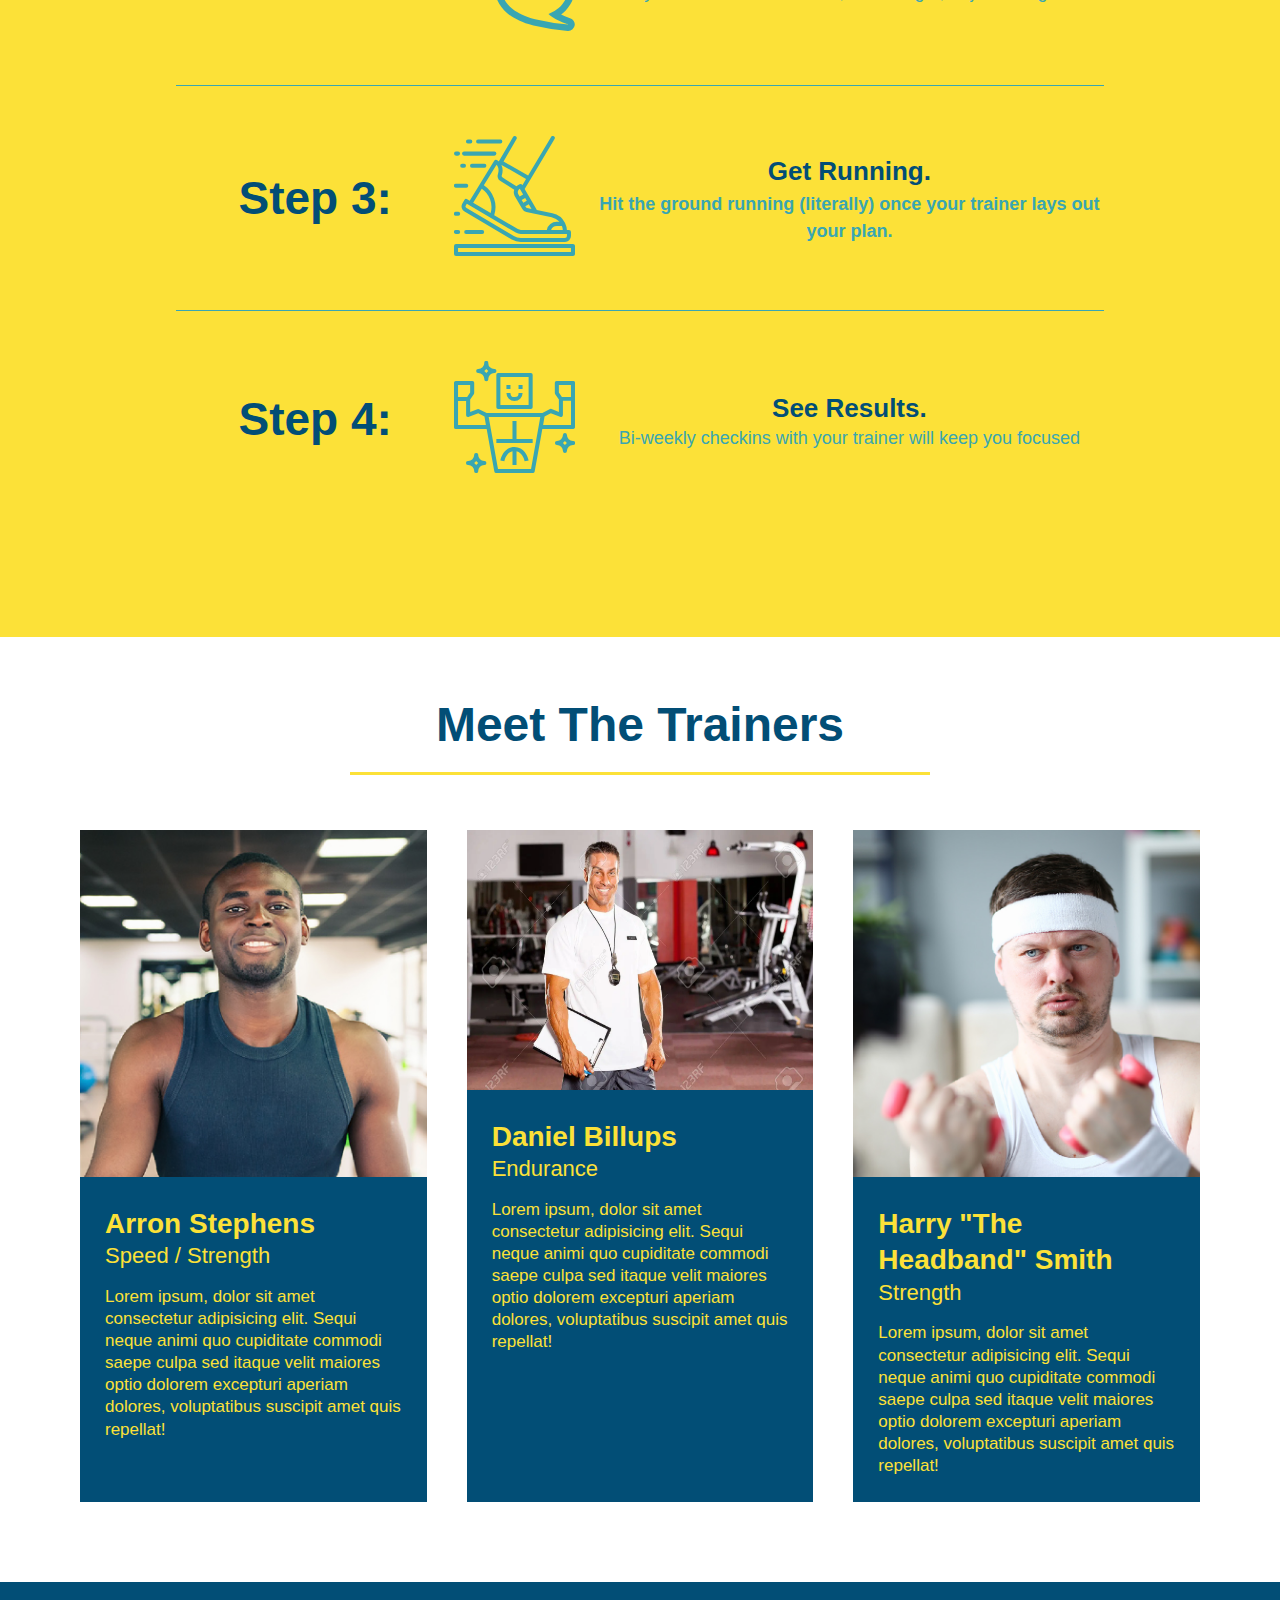
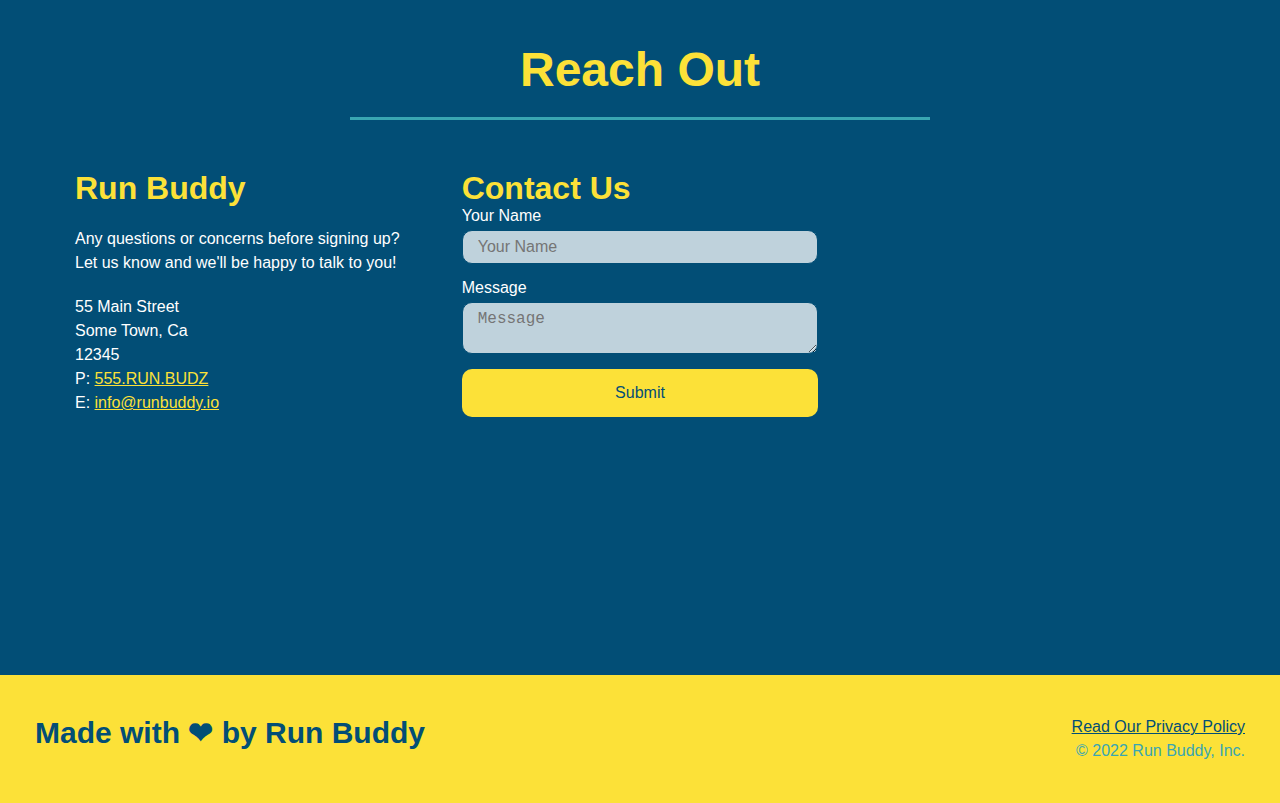
==== commit 1087f722: "final css touches" ====
--- a/index.html
+++ b/index.html
@@ -77,16 +77,20 @@
           />
           <p>
             Have you worked out with a trainer before?
-            <input type="radio" name="trainer-confirm" id="trainer-yes" />
-            <label for="trainer-yes">Yes</label>
-            <input type="radio" name="trainer-confirm" id="trainer-no" />
-            <label for="trainer-no">No</label>
-          </p>
-          <p>
-            <label for="checkbox">
-              I acknowledge that I am at least 18 years of age.
-            </label>
-            <input type="checkbox" name="checkpoint1" id="checkbox" />
+            <span class="radio-wrapper">
+              <input type="radio" name="trainer-confirm" id="trainer-yes" />
+              <label for="trainer-yes">Yes</label>
+            </span>
+            <span class="radio-wrapper">
+              <input type="radio" name="trainer-confirm" id="trainer-no" />
+              <label for="trainer-no">No</label>
+            </span>
+          </p>
+          <p>
+            <span class="checkbox-wrapper">
+              <input type="checkbox" name="age-confirm" id="checkbox" />
+              <label for="checkbox">I acknowledge that I am at least 18 years of age.</label>
+            </span>
           </p>
           <button type="submit">Get running!</button>
         </form>
--- a/styles.css
+++ b/styles.css
@@ -1,3 +1,9 @@
+:root {
+  --primary-color: #fce138;
+  --secondary-color: #024e76;
+  --tertiary-color: #39a6b2;
+}
+
 * {
   box-sizing: border-box;
   margin: 0;
@@ -26,18 +32,19 @@
   background-position: center;
   background-attachment: fixed;
   background-position: 80%;
+  z-index: 9999;
 }
 
 header h1 {
   font-weight: bold;
   margin: 0;
   font-size: 36px;
-  color: #fce138;
+  color: var(--primary-color);
 }
 
 header a {
   text-decoration: none;
-  color: #fce138;
+  color: var(--primary-color);
 }
 
 header nav {
@@ -59,8 +66,8 @@
 }
 
 header nav ul li a:hover {
-  background: #fce138;
-  color: #024e76;
+  background: var(--primary-color);
+  color: var(--secondary-color);
   border-radius: 15px;
   text-shadow: none;
 }
@@ -73,7 +80,7 @@
 }
 
 footer {
-  background: #fce138;
+  background: var(--primary-color);
   padding: 40px 35px;
   width: 100%;
   display: flex;
@@ -82,7 +89,7 @@
 }
 
 footer h2 {
-  color: #024e76;
+  color: var(--secondary-color);
   font-size: 30px;
   margin: 0;
 }
@@ -93,7 +100,7 @@
 }
 
 footer a {
-  color: #024e76;
+  color: var(--secondary-color);
 }
 /* END FOOTER STYLES */
 
@@ -127,15 +134,15 @@
 .hero-cta h2 {
   font-style: italic;
   font-size: 55px;
-  color: #fce138;
+  color: var(--primary-color);
   text-shadow: 0 0 10px rgba(0, 0, 0, 0.5);
 }
 
 .hero-form {
-  border: 3px solid #024e76;
-  background-color: #fce138;
+  border: 3px solid var(--secondary-color);
+  background-color: var(--primary-color);
   padding: 20px;
-  color: #024e76;
+  color: var(--secondary-color);
   box-shadow: 0 0 10px rgba(0, 0, 0, 0.5);
   width: 40%;
   margin: 3.5%;
@@ -152,20 +159,70 @@
 }
 
 .form-input {
-  border: 1px solid #024e76;
+  border: 1px solid var(--secondary-color);
   display: block;
   padding: 7px 15px;
   font-size: 16px;
-  color: #024e76;
+  color: var(--secondary-color);
   width: 100%;
   margin-bottom: 15px;
   border-radius: 10px;
-  background-color: rgba(255,255,255, 0.75);
+  background-color: rgba(255, 255, 255, 0.75);
 }
 
 .form-input:focus {
-  background-color: rgba(255,255,255, 1);
+  background-color: rgba(255, 255, 255, 1);
   outline: none;
+}
+
+.checkbox-wrapper label::before,
+.radio-wrapper label::before {
+  content: "";
+  height: 20px;
+  width: 20px;
+  background: rgba(255, 255, 255, 0.75);
+  border: 1px solid var(--secondary-color);
+  position: absolute;
+  top: -4px;
+  left: -30px;
+}
+
+.radio-wrapper label::before {
+  border-radius: 50%;
+}
+
+.radio-wrapper label::after {
+  content: "";
+  width: 20px;
+  height: 20px;
+  border-radius: 50%;
+  background: var(--secondary-color);
+  position: absolute;
+  left: -29px;
+  top: -3px;
+  background-image: radial-gradient(circle, #39a6b2, var(--secondary-color));
+}
+
+.checkbox-wrapper label::after {
+  content: "";
+  height: 6px;
+  width: 14px;
+  border-left: 2px solid var(--secondary-color);
+  border-bottom: 2px solid var(--secondary-color);
+  position: absolute;
+  left: -26px;
+  top: 1px;
+  transform: rotate(-58deg);
+}
+
+.checkbox-wrapper input + label::after,
+.radio-wrapper input + label::after {
+  content: none;
+}
+
+.checkbox-wrapper input:checked + label::after,
+.radio-wrapper input:checked + label::after {
+  content: "";
 }
 
 .hero-form label {
@@ -173,8 +230,8 @@
 }
 
 .hero-form button {
-  color: #fce138;
-  background-color: #024e76;
+  color: var(--primary-color);
+  background-color: var(--secondary-color);
   border: none;
   padding: 10px 20px;
   font-size: 16px;
@@ -182,7 +239,7 @@
 }
 
 .hero-form button:hover {
-  background-color: #39a6b2;  
+  background-color: #39a6b2;
 }
 /* HERO STYLES END */
 
@@ -190,7 +247,7 @@
 .section-title {
   font-size: 48px;
   border-bottom: 3px solid;
-  color: #024e76;
+  color: var(--secondary-color);
   padding-bottom: 20px;
   text-align: center;
   margin: 0 auto 35px auto;
@@ -198,7 +255,7 @@
 }
 
 .primary-border {
-  border-color: #fce138;
+  border-color: var(--primary-color);
 }
 
 .secondary-border {
@@ -221,7 +278,7 @@
 /* WHAT YOU DO STYLES START */
 .steps {
   text-align: center;
-  background: #fce138;
+  background: var(--primary-color);
 }
 
 .step {
@@ -255,7 +312,7 @@
 }
 
 .step h3 {
-  color: #024e76;
+  color: var(--secondary-color);
   font-size: 46px;
   flex: 1 30%;
 }
@@ -267,7 +324,7 @@
 .step-text h4 {
   font-size: 26px;
   line-height: 1.5;
-  color: #024e76;
+  color: var(--secondary-color);
 }
 
 .step-text p {
@@ -287,8 +344,8 @@
 
 .trainer {
   margin: 20px;
-  background: #024e76;
-  color: #fce138;
+  background: var(--secondary-color);
+  color: var(--primary-color);
   flex: 1;
 }
 
@@ -318,11 +375,11 @@
 
 /* REACH OUT STYLES START */
 .contact {
-  background: #024e76;
+  background: var(--secondary-color);
 }
 
 .contact h2 {
-  color: #fce138;
+  color: var(--primary-color);
 }
 
 .contact-info {
@@ -345,7 +402,7 @@
 }
 
 .contact-info h3 {
-  color: #fce138;
+  color: var(--primary-color);
   font-size: 32px;
 }
 
@@ -359,20 +416,21 @@
 
 .contact-form input,
 .contact-form textarea {
-  border: 1px solid #024e76;
+  border: 1px solid var(--secondary-color);
   border-radius: 10px;
   display: block;
   padding: 7px 15px;
   font-size: 16px;
-  color: #024e76;
+  color: var(--secondary-color);
   width: 100%;
   margin-bottom: 15px;
   margin-top: 5px;
-  background-color: rgba(255,255,255, 0.75);
-}
-
-.contact-form input:focus, .contact-form textarea:focus {
-  background-color: rgba(255,255,255, 1);
+  background-color: rgba(255, 255, 255, 0.75);
+}
+
+.contact-form input:focus,
+.contact-form textarea:focus {
+  background-color: rgba(255, 255, 255, 1);
   outline: none;
 }
 
@@ -380,20 +438,20 @@
   width: 100%;
   border: none;
   border-radius: 10px;
-  background: #fce138;
-  color: #024e76;
+  background: var(--primary-color);
+  color: var(--secondary-color);
   text-align: center;
   padding: 15px 0;
   font-size: 16px;
 }
 
 .contact-form button:hover {
-  color: #fce138;
+  color: var(--primary-color);
   background: #39a6b2;
 }
 
 .contact-info a {
-  color: #fce138;
+  color: var(--primary-color);
 }
 
 /* REACH OUT STYLES END */
@@ -441,35 +499,36 @@
     text-shadow: 0 0 10px rgba(0, 0, 0, 0.5);
   }
 
-  footer h2, footer div {
+  footer h2,
+  footer div {
     text-align: center;
     width: 100%;
   }
-  
-  .hero-cta, .hero-form {
+
+  .hero-cta,
+  .hero-form {
     width: 100%;
   }
-  
+
   .hero-cta {
     text-align: center;
   }
   .section-title {
     width: 80%;
   }
-  
+
   .trainer {
     flex: 0 70%;
   }
-  
-  .contact-info iframe{
+
+  .contact-info iframe {
     flex: 1 100%;
   }
-  
 }
 
 /* MEDIA QUERY FOR TABLETS AND SMALLER */
 @media screen and (max-width: 768px) {
-   section {
+  section {
     padding: 30px 15px;
   }
 
@@ -492,9 +551,8 @@
   }
 
   .step-text {
-    flex: 100%;  
-  }
-  
+    flex: 100%;
+  }
 }
 
 /* MEDIA QUERY FOR MOBILE PHONES AND SMALLER */
@@ -526,5 +584,4 @@
   .contact-form {
     order: 3;
   }
-  
-}+}
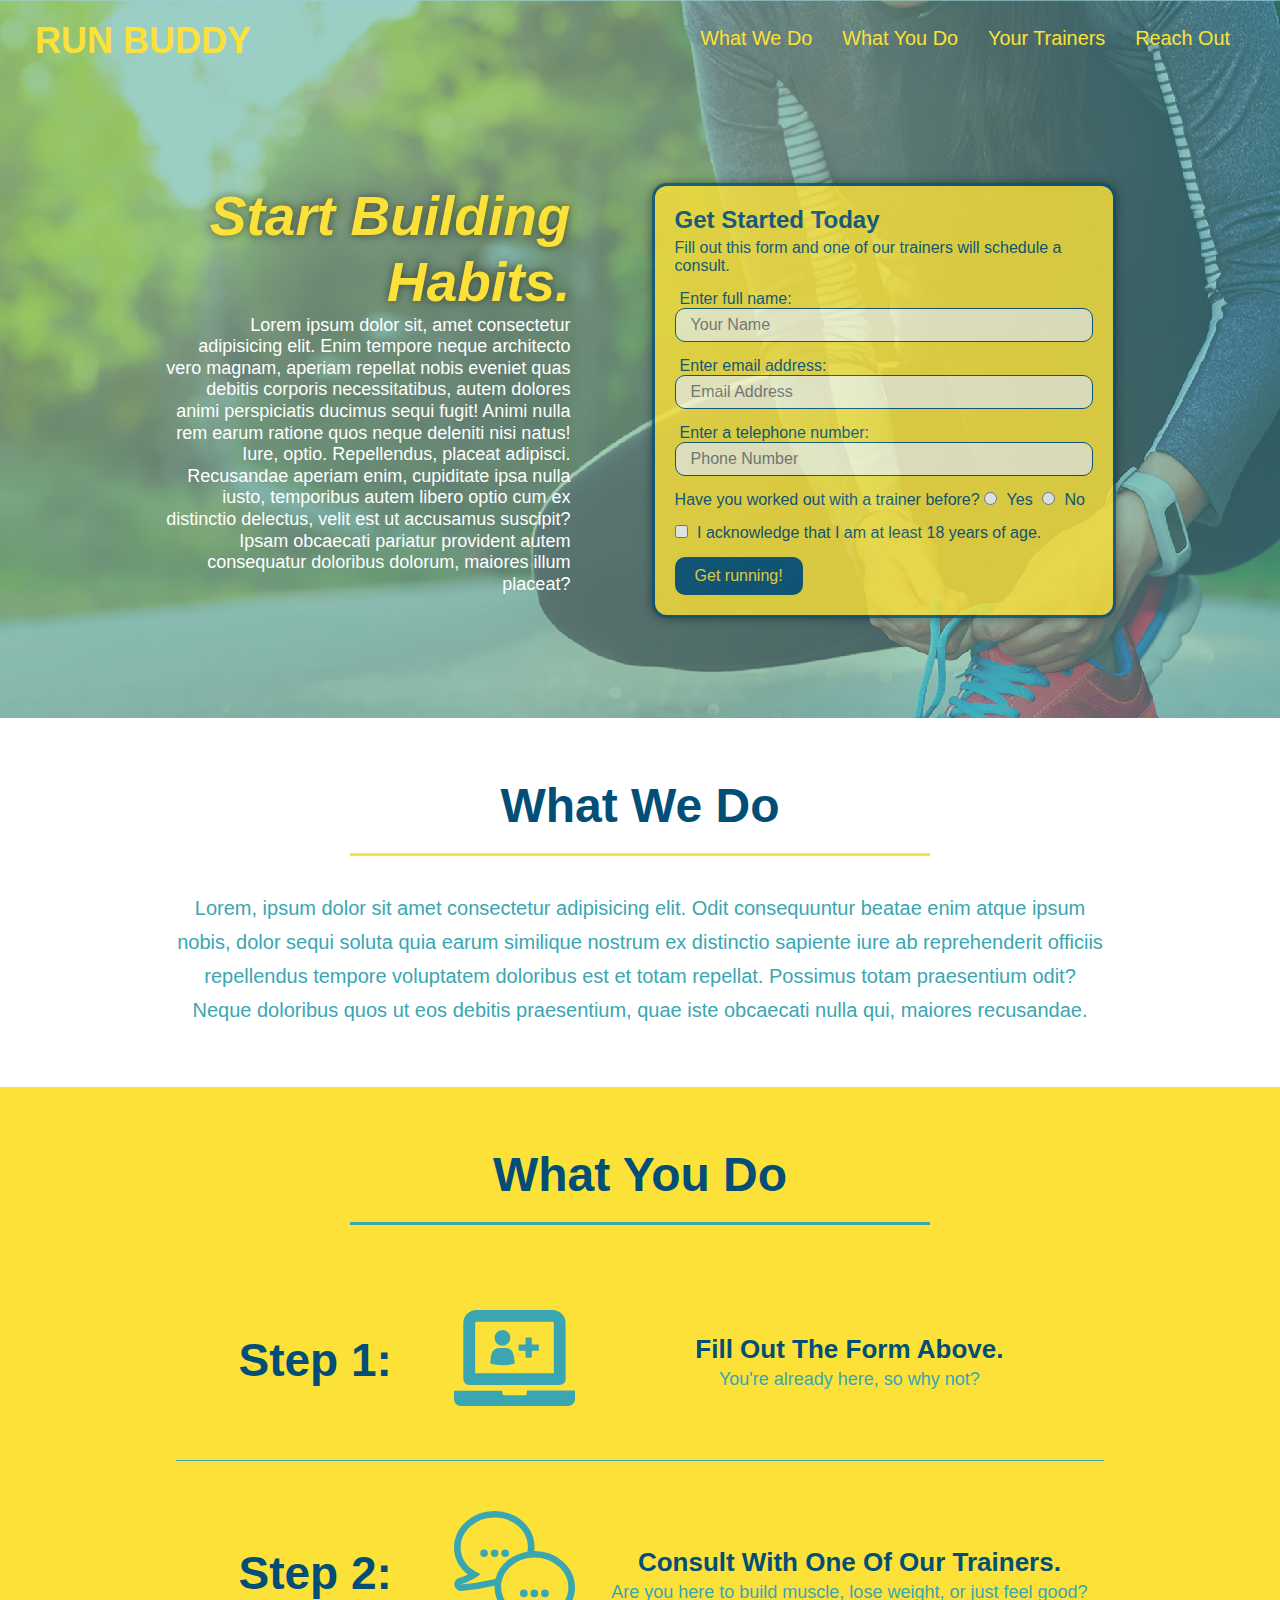
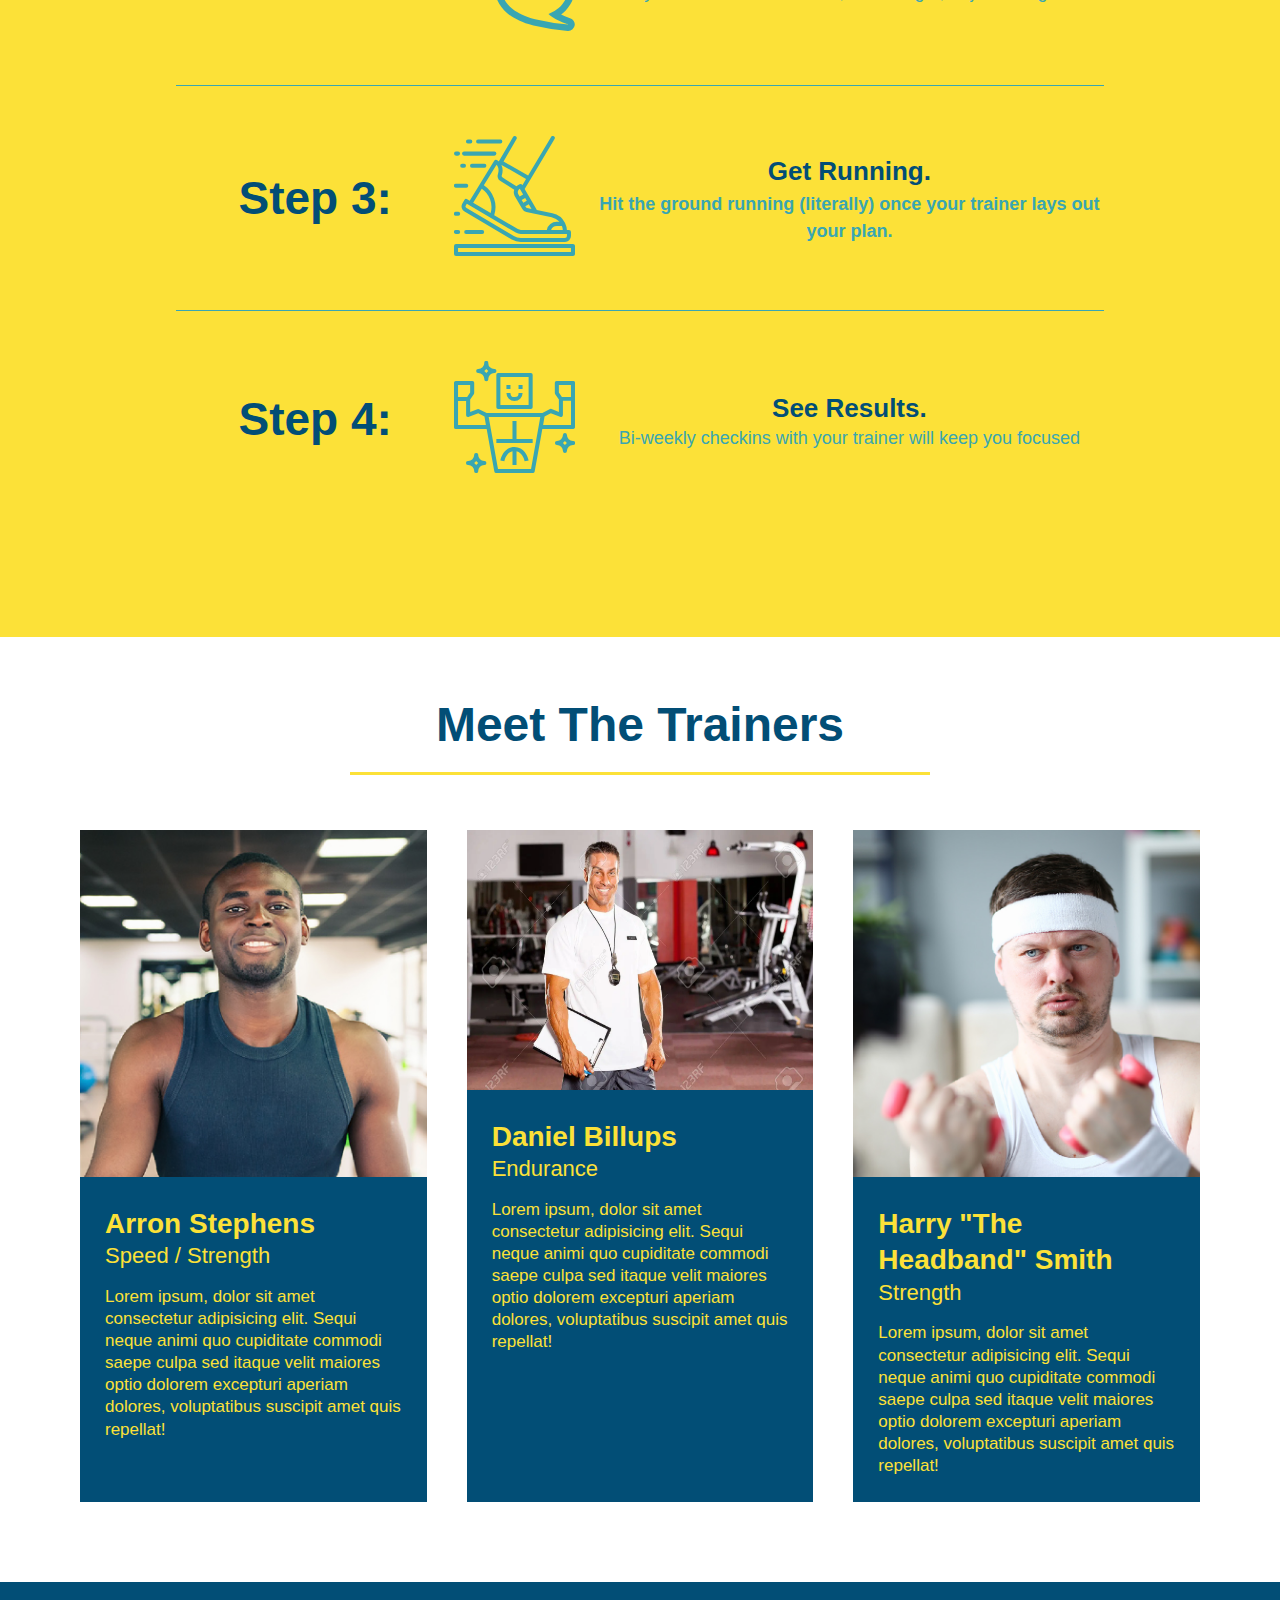
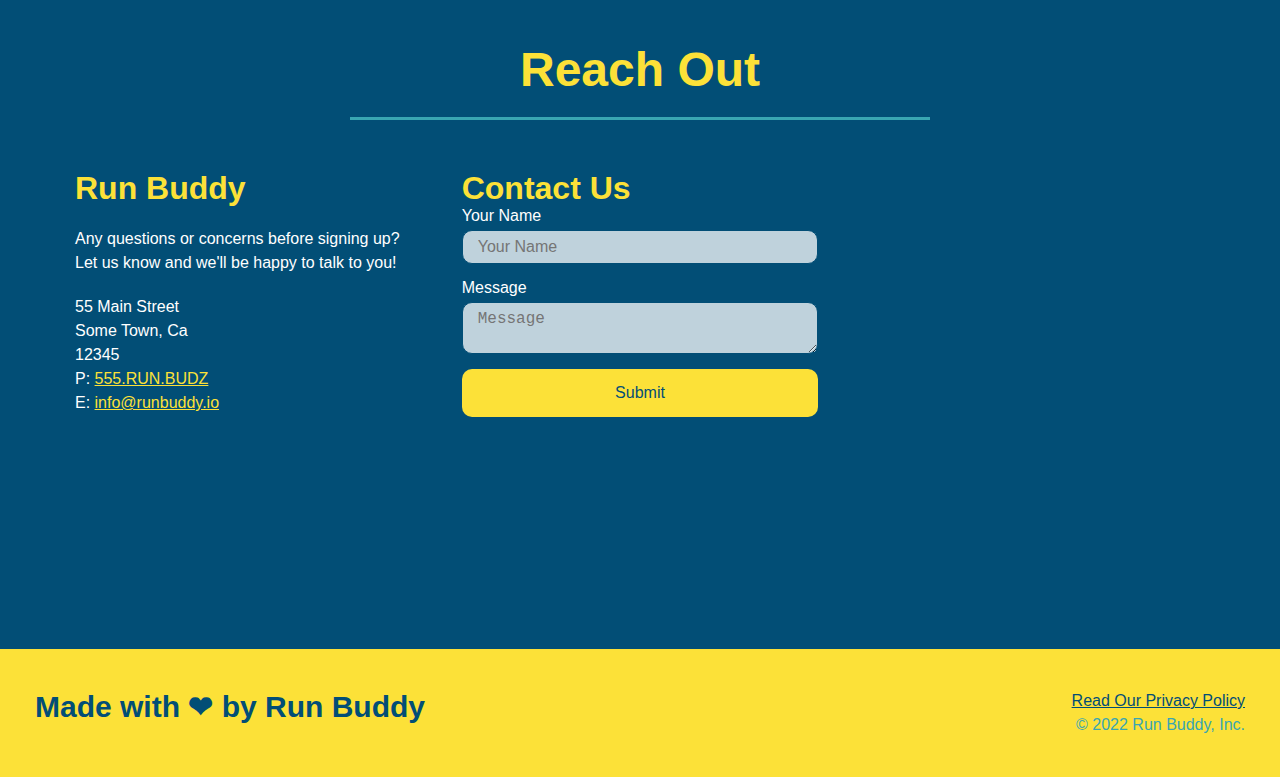
==== commit cdb1c04d: "fixed the iframe on mobile size" ====
--- a/index.html
+++ b/index.html
@@ -268,13 +268,8 @@
           <button type="submit">Submit</button>
         </form>
       </div>
-      <div class="contact-info">
-        <iframe
-          src="https://www.google.com/maps/embed?pb=!1m14!1m12!1m3!1d12182.30520634488!2d-74.0652613!3d40.2407219!2m3!1f0!2f0!3f0!3m2!1i1024!2i768!4f13.1!5e0!3m2!1sen!2sus!4v1561060983193!5m2!1sen!2sus"
-          frameborder="0"
-          style="border: 0"
-          allowfullscreen
-        >
+      <div class="contact-iframe">
+        <iframe src="https://www.google.com/maps/embed?pb=!1m14!1m12!1m3!1d12182.30520634488!2d-74.0652613!3d40.2407219!2m3!1f0!2f0!3f0!3m2!1i1024!2i768!4f13.1!5e0!3m2!1sen!2sus!4v1561060983193!5m2!1sen!2sus" frameborder="0" style="border: 0" allowfullscreen: false;>
         </iframe>
       </div>
     </div>
--- a/styles.css
+++ b/styles.css
@@ -393,7 +393,7 @@
   margin: 15px;
 }
 
-.contact-info iframe {
+.contact-iframe iframe {
   height: 400px;
 }
 
@@ -521,8 +521,12 @@
     flex: 0 70%;
   }
 
-  .contact-info iframe {
+  .contact-iframe iframe {
     flex: 1 100%;
+  }
+
+  .contact-iframe {
+    text-align: right;
   }
 }
 
@@ -553,6 +557,10 @@
   .step-text {
     flex: 100%;
   }
+
+  .contact-iframe {
+    text-align: center;
+  }
 }
 
 /* MEDIA QUERY FOR MOBILE PHONES AND SMALLER */
@@ -581,6 +589,23 @@
     flex: 0 100%;
   }
 
+  .contact-iframe {
+    position: relative;
+    overflow: hidden;
+    width: 100%;
+    padding-top: 56.25%;
+  }
+
+  .contact-iframe iframe {
+    position: absolute;
+    top: 0;
+    left: 0;
+    bottom: 0;
+    right: 0;
+    width: 100%;
+    height: 100%;
+  }
+
   .contact-form {
     order: 3;
   }
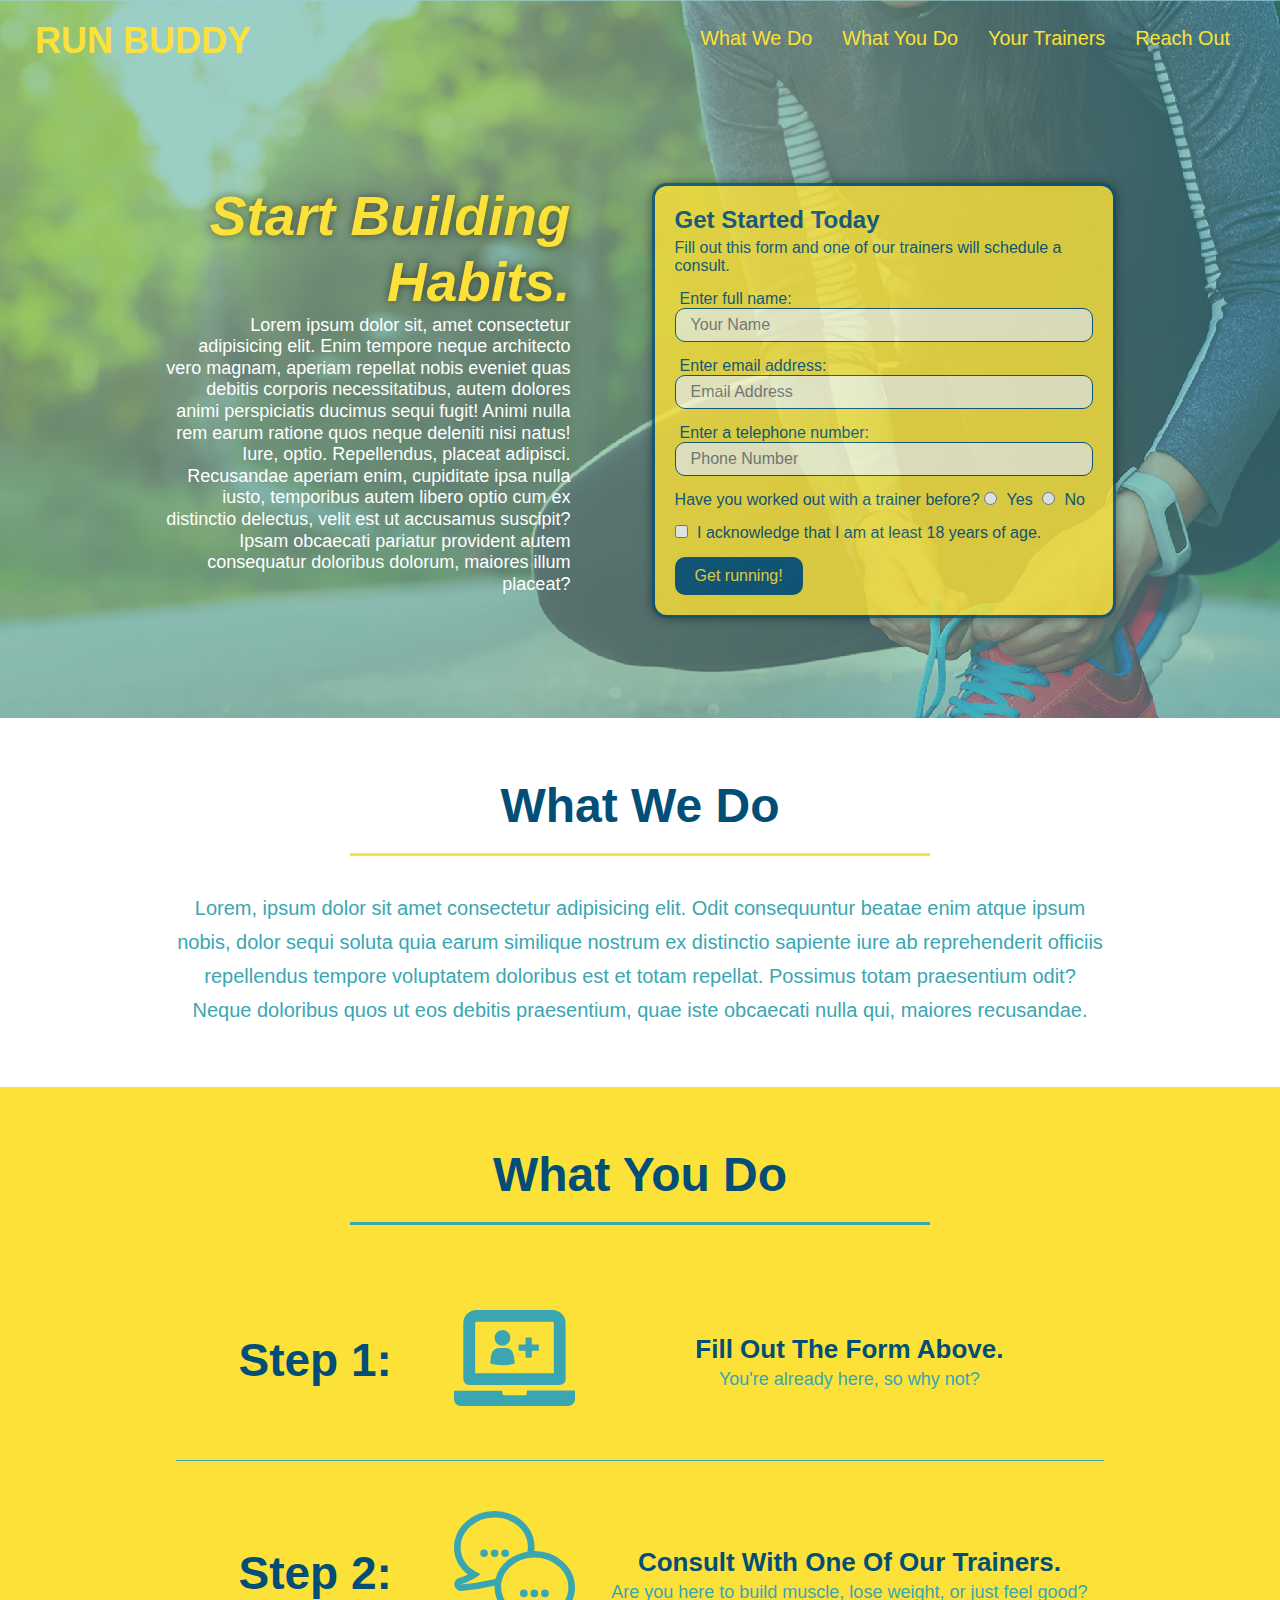
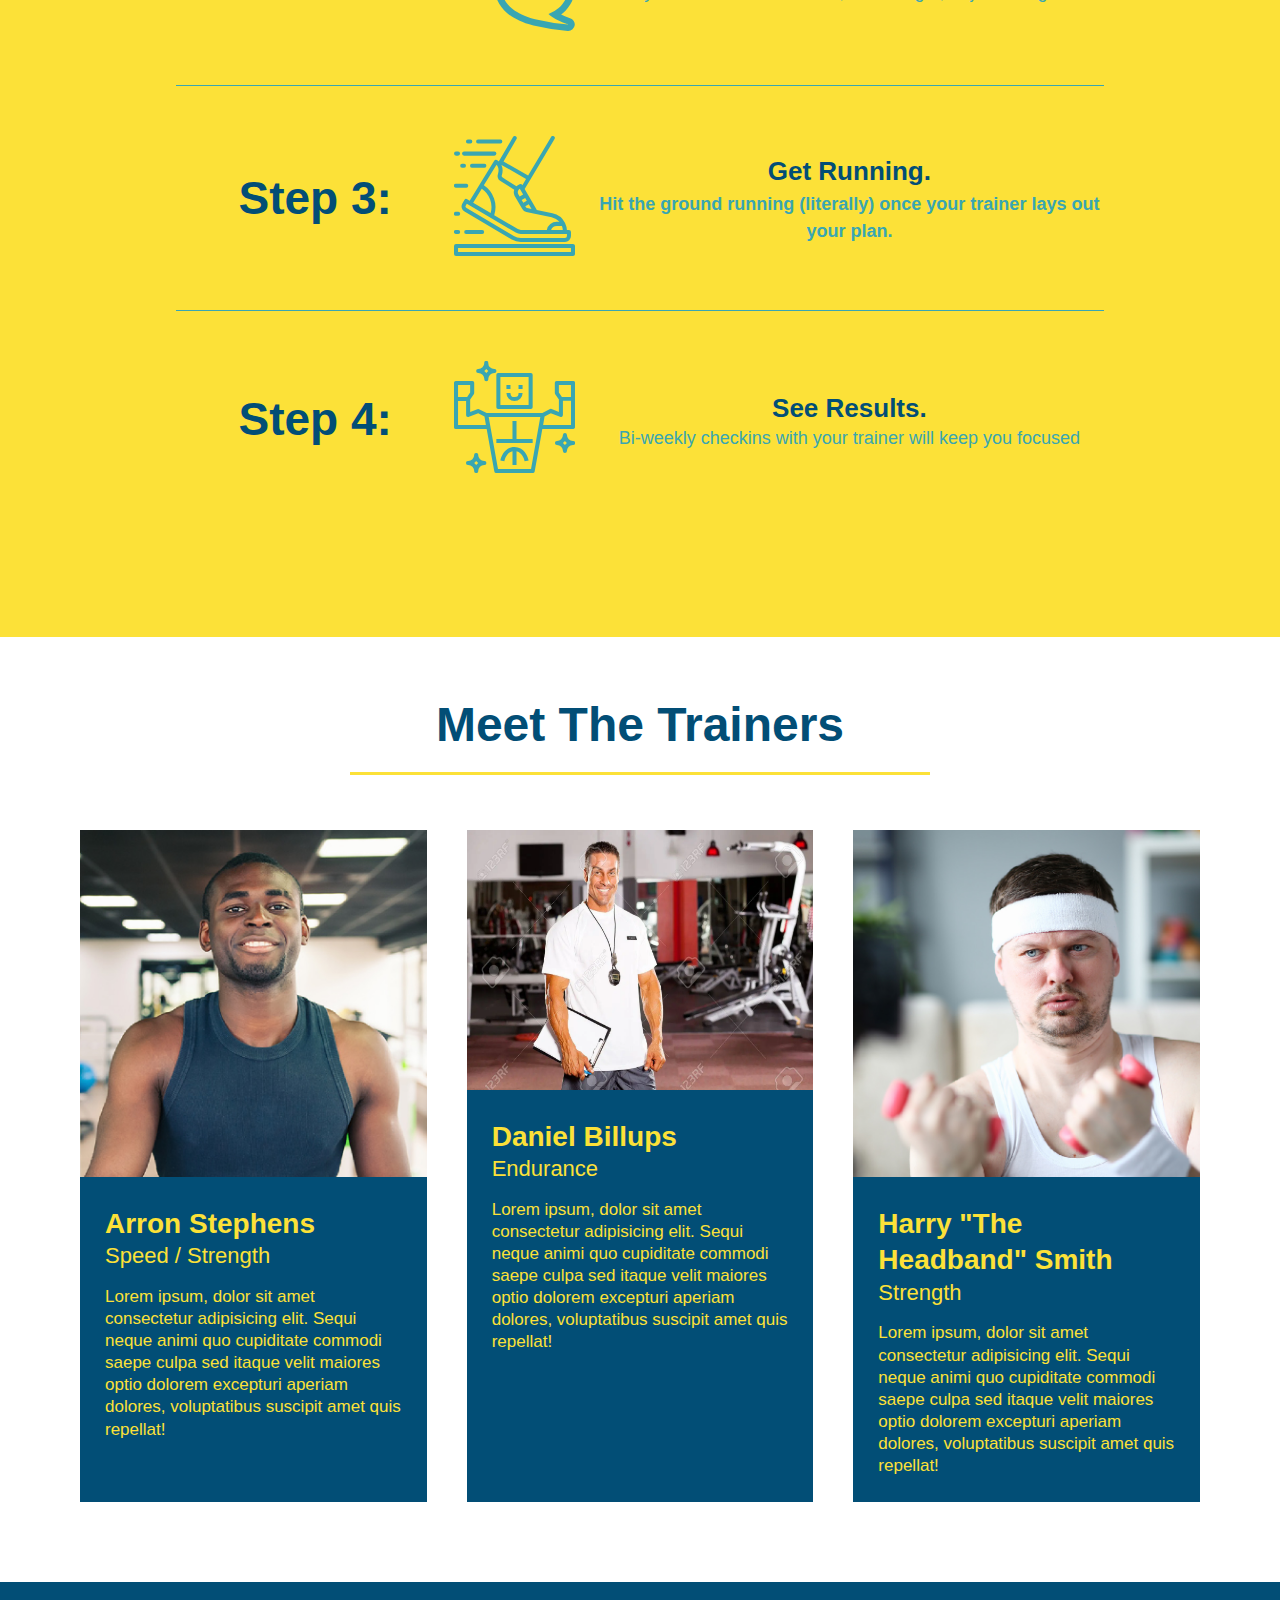
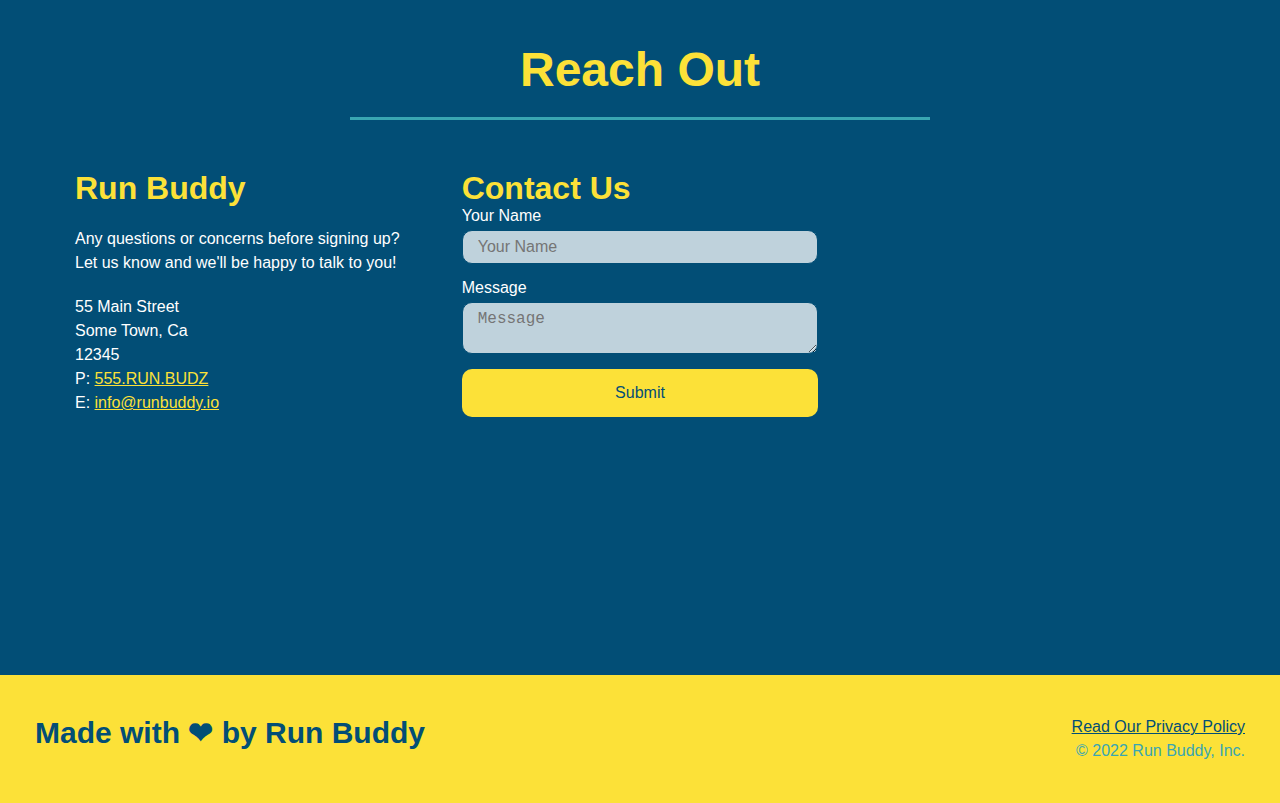
==== commit 97dbc8ed: "Revert "fixed the iframe on mobile size"" ====
--- a/index.html
+++ b/index.html
@@ -268,8 +268,13 @@
           <button type="submit">Submit</button>
         </form>
       </div>
-      <div class="contact-iframe">
-        <iframe src="https://www.google.com/maps/embed?pb=!1m14!1m12!1m3!1d12182.30520634488!2d-74.0652613!3d40.2407219!2m3!1f0!2f0!3f0!3m2!1i1024!2i768!4f13.1!5e0!3m2!1sen!2sus!4v1561060983193!5m2!1sen!2sus" frameborder="0" style="border: 0" allowfullscreen: false;>
+      <div class="contact-info">
+        <iframe
+          src="https://www.google.com/maps/embed?pb=!1m14!1m12!1m3!1d12182.30520634488!2d-74.0652613!3d40.2407219!2m3!1f0!2f0!3f0!3m2!1i1024!2i768!4f13.1!5e0!3m2!1sen!2sus!4v1561060983193!5m2!1sen!2sus"
+          frameborder="0"
+          style="border: 0"
+          allowfullscreen
+        >
         </iframe>
       </div>
     </div>
--- a/styles.css
+++ b/styles.css
@@ -27,7 +27,7 @@
   position: -webkit-sticky;
   position: sticky;
   top: 0;
-  background-image: url("../images/hero-bg.jpg");
+  background-image: url("images/hero-bg.jpg");
   background-size: cover;
   background-position: center;
   background-attachment: fixed;
@@ -393,7 +393,7 @@
   margin: 15px;
 }
 
-.contact-iframe iframe {
+.contact-info iframe {
   height: 400px;
 }
 
@@ -521,12 +521,8 @@
     flex: 0 70%;
   }
 
-  .contact-iframe iframe {
+  .contact-info iframe {
     flex: 1 100%;
-  }
-
-  .contact-iframe {
-    text-align: right;
   }
 }
 
@@ -557,10 +553,6 @@
   .step-text {
     flex: 100%;
   }
-
-  .contact-iframe {
-    text-align: center;
-  }
 }
 
 /* MEDIA QUERY FOR MOBILE PHONES AND SMALLER */
@@ -589,23 +581,6 @@
     flex: 0 100%;
   }
 
-  .contact-iframe {
-    position: relative;
-    overflow: hidden;
-    width: 100%;
-    padding-top: 56.25%;
-  }
-
-  .contact-iframe iframe {
-    position: absolute;
-    top: 0;
-    left: 0;
-    bottom: 0;
-    right: 0;
-    width: 100%;
-    height: 100%;
-  }
-
   .contact-form {
     order: 3;
   }
